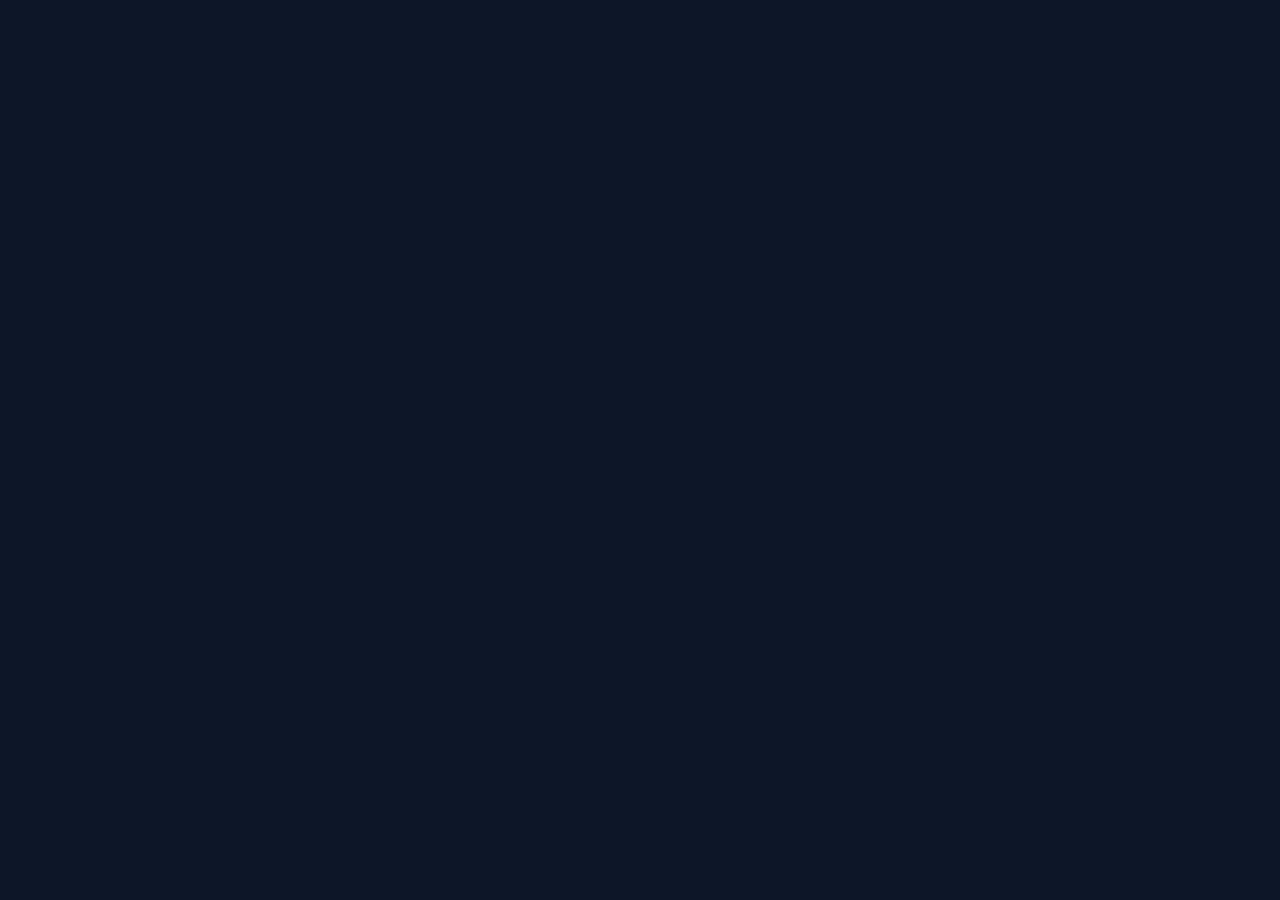
==== leadership-os/login-vr.html @ ccb2bbd6 "Update login-vr.html" ====
<!DOCTYPE html>
<html lang="es">
<head>
  <meta charset="UTF-8">
  <title>Centris Leadership OS — VR Login</title>
  <script src="https://aframe.io/releases/1.5.0/aframe.min.js"></script>
  <style>
    html,body{margin:0;padding:0;background:#0d1628;overflow:hidden;}
    #loading{position:fixed;inset:0;background:#0d1628;display:flex;flex-direction:column;
      align-items:center;justify-content:center;color:#e8eeff;font-family:monospace;
      font-size:1.2rem;z-index:999;transition:opacity 0.8s;}
    .logo{font-size:2.2rem;color:#00e5a0;letter-spacing:0.3em;margin-bottom:1rem;}
    .sub{color:#3d6bff;letter-spacing:0.15em;}
  </style>
</head>
<body>

<div id="loading">
  <div class="logo">CENTRIS</div>
  <div class="sub">Leadership OS — Neural Academy</div>
  <div style="margin-top:2rem;color:#9d5cff;font-size:0.85rem;">Iniciando VR…</div>
</div>

<a-scene
  vr-mode-ui="enabled:true"
  background="color:#0d1628"
  renderer="antialias:true;colorManagement:true">

  <!-- ═══════════════════════════════════════
       LAYOUT ESPACIAL (medidas Meta oficiales)
       Cámara: x=0, y=1.6, z=0

       PANEL LOGIN   → arriba-frente  y=2.0  z=-1.0  (línea de ojos)
       CAMPO GAMEID  → frente         y=1.6  z=-1.0  (línea de pecho)
       CAMPO PASS    → frente         y=1.3  z=-1.0  (línea de cintura)
       TECLADO       → abajo-frente   y=1.0  z=-1.0  (radio 1.2m)
       BOTONES       → lado derecho   x=+1.2 y=1.5   z=-0.8
       ═══════════════════════════════════════ -->

  <!-- ── DECORACIÓN FONDO ── -->
  <a-torus position="0 0 -8" radius="5" radius-tubular="0.04"
    color="#2a4080" material="opacity:0.3;transparent:true;shader:flat"
    rotation="90 0 0"
    animation="property:rotation;to:90 360 0;loop:true;dur:30000;easing:linear">
  </a-torus>
  <a-sphere position="-4 3 -6"  radius="0.06" color="#00e5a0" material="shader:flat;opacity:0.7"></a-sphere>
  <a-sphere position="5 4 -8"   radius="0.04" color="#3d6bff" material="shader:flat;opacity:0.6"></a-sphere>
  <a-sphere position="-6 2 -10" radius="0.05" color="#9d5cff" material="shader:flat;opacity:0.5"></a-sphere>
  <a-sphere position="4 5 -7"   radius="0.03" color="#00e5a0" material="shader:flat;opacity:0.4"></a-sphere>

  <!-- ══════════════════════════════════════
       PANEL SUPERIOR — Logo + título
       Posición: ojos, 1m al frente
       ══════════════════════════════════════ -->
  <a-entity position="0 2.15 -1.0"
    animation="property:position;to:0 2.20 -1.0;loop:true;dur:3000;dir:alternate;easing:easeInOutSine">
    <a-plane width="1.4" height="0.35" color="#162040"
      material="opacity:0.97;shader:flat;side:double" position="0 0 -0.005">
    </a-plane>
    <a-plane width="1.44" height="0.39" color="#2a4080"
      material="opacity:0.5;transparent:true;shader:flat;side:double" position="0 0 -0.01">
    </a-plane>
    <a-text value="CENTRIS" color="#00e5a0" align="center" width="5"
      position="0 0.08 0" font="mozillavr">
    </a-text>
    <a-text value="Leadership OS  ·  Neural Academy" color="#3d6bff"
      align="center" width="2.8" position="0 -0.07 0" font="mozillavr">
    </a-text>
  </a-entity>

  <!-- ══════════════════════════════════════
       CAMPO GAME ID — altura de ojos
       z=-1.0m (distancia cómoda Meta)
       ══════════════════════════════════════ -->
  <a-entity position="0 1.75 -1.0">
    <!-- Label -->
    <a-text value="GAME ID" color="#9d5cff" align="left"
      width="2.0" position="-0.62 0.12 0" font="mozillavr">
    </a-text>
    <!-- Borde activo -->
    <a-plane id="border-gameid" width="1.26" height="0.135"
      color="#3d6bff" material="opacity:0.8;transparent:true;shader:flat"
      position="0 0 -0.006">
    </a-plane>
    <!-- Fondo -->
    <a-plane width="1.24" height="0.13" color="#0d1628"
      material="shader:flat" position="0 0 -0.003">
    </a-plane>
    <!-- Texto del campo -->
    <a-text id="input-gameid" value="▌" color="#00e5a0"
      align="left" width="4.2" position="-0.58 0 0.005" font="mozillavr">
    </a-text>
    <!-- Tab selector -->
    <a-plane id="tab-gameid" width="0.30" height="0.09"
      color="#3d6bff" material="opacity:0.9;shader:flat;side:double"
      position="0.55 0.11 0" class="clickable">
      <a-text value="EDITAR" color="#e8eeff" align="center"
        width="1.6" position="0 0 0.01" font="mozillavr">
      </a-text>
    </a-plane>
  </a-entity>

  <!-- ══════════════════════════════════════
       CAMPO CONTRASEÑA — altura de pecho
       ══════════════════════════════════════ -->
  <a-entity position="0 1.55 -1.0">
    <a-text value="CONTRASEÑA" color="#9d5cff" align="left"
      width="2.0" position="-0.62 0.12 0" font="mozillavr">
    </a-text>
    <a-plane id="border-pass" width="1.26" height="0.135"
      color="#162040" material="opacity:0.8;transparent:true;shader:flat"
      position="0 0 -0.006">
    </a-plane>
    <a-plane width="1.24" height="0.13" color="#0d1628"
      material="shader:flat" position="0 0 -0.003">
    </a-plane>
    <a-text id="input-pass" value="▌" color="#9d5cff"
      align="left" width="4.2" position="-0.58 0 0.005" font="mozillavr">
    </a-text>
    <a-plane id="tab-pass" width="0.30" height="0.09"
      color="#162040" material="opacity:0.9;shader:flat;side:double"
      position="0.55 0.11 0" class="clickable">
      <a-text value="EDITAR" color="#e8eeff" align="center"
        width="1.6" position="0 0 0.01" font="mozillavr">
      </a-text>
    </a-plane>
  </a-entity>

  <!-- ══════════════════════════════════════
       MENSAJE DE ESTADO — debajo de campos
       ══════════════════════════════════════ -->
  <a-text id="status-msg" value="" color="#ff5c5c"
    align="center" width="3.5"
    position="0 1.38 -1.0" font="mozillavr">
  </a-text>

  <!-- ══════════════════════════════════════
       BOTONES DE ACCIÓN — LADO DERECHO
       x=+1.1, y entre 1.4-1.7, z=-0.8
       El usuario los ve girando la cabeza 30° derecha
       ══════════════════════════════════════ -->
  <a-entity position="1.1 1.6 -0.8" rotation="0 -35 0">

    <!-- INGRESAR -->
    <a-plane id="btn-login" width="0.55" height="0.16"
      color="#3d6bff" material="opacity:0.95;shader:flat;side:double"
      position="0 0.14 0" class="clickable">
      <a-text value="✓ INGRESAR" color="#e8eeff" align="center"
        width="2.5" position="0 0 0.01" font="mozillavr">
      </a-text>
    </a-plane>

    <!-- BORRAR (backspace) -->
    <a-plane id="btn-backspace" width="0.55" height="0.16"
      color="#ff5c5c" material="opacity:0.85;shader:flat;side:double"
      position="0 -0.08 0" class="clickable">
      <a-text value="⌫ BORRAR" color="#e8eeff" align="center"
        width="2.5" position="0 0 0.01" font="mozillavr">
      </a-text>
    </a-plane>

    <!-- Label lateral -->
    <a-text value="▶ ACCIONES" color="#9d5cff" align="center"
      width="1.8" position="0 0.36 0" font="mozillavr" opacity="0.7">
    </a-text>

  </a-entity>

  <!-- ══════════════════════════════════════
       TECLADO SEMICIRCULAR
       Centro: x=0, y=1.0, z=0  (altura cintura)
       Radio: 1.2m  Arco: -60° a +60° (120° total)
       Distancia frontal z=-1.2m
       5 filas con separación vertical de 0.22m
       ══════════════════════════════════════ -->
  <a-entity id="keyboard" position="0 1.0 0">

    <!-- Indicador de campo activo flotando sobre el teclado -->
    <a-text id="kb-label" value="Escribiendo: GAME ID"
      color="#00e5a0" align="center" width="3.5"
      position="0 0.72 -1.2" font="mozillavr">
    </a-text>

    <!-- ── FILA 0: 1 2 3 4 5 6 7 8 9 0   y=+0.44 r=1.20 ── -->
    <a-plane class="clickable key" data-char="1" width="0.19" height="0.19" color="#162040" material="opacity:0.92;shader:flat;side:double" position="-1.039 0.44 -0.621" rotation="0 59 0"><a-text value="1" color="#e8eeff" align="center" width="1.2" position="0 0 0.01" font="mozillavr"></a-text></a-plane>
    <a-plane class="clickable key" data-char="2" width="0.19" height="0.19" color="#162040" material="opacity:0.92;shader:flat;side:double" position="-0.780 0.44 -0.900" rotation="0 41 0"><a-text value="2" color="#e8eeff" align="center" width="1.2" position="0 0 0.01" font="mozillavr"></a-text></a-plane>
    <a-plane class="clickable key" data-char="3" width="0.19" height="0.19" color="#162040" material="opacity:0.92;shader:flat;side:double" position="-0.468 0.44 -1.087" rotation="0 23 0"><a-text value="3" color="#e8eeff" align="center" width="1.2" position="0 0 0.01" font="mozillavr"></a-text></a-plane>
    <a-plane class="clickable key" data-char="4" width="0.19" height="0.19" color="#162040" material="opacity:0.92;shader:flat;side:double" position="-0.156 0.44 -1.190" rotation="0 7 0"><a-text value="4" color="#e8eeff" align="center" width="1.2" position="0 0 0.01" font="mozillavr"></a-text></a-plane>
    <a-plane class="clickable key" data-char="5" width="0.19" height="0.19" color="#162040" material="opacity:0.92;shader:flat;side:double" position="0 0.44 -1.20" rotation="0 0 0"><a-text value="5" color="#e8eeff" align="center" width="1.2" position="0 0 0.01" font="mozillavr"></a-text></a-plane>
    <a-plane class="clickable key" data-char="6" width="0.19" height="0.19" color="#162040" material="opacity:0.92;shader:flat;side:double" position="0.156 0.44 -1.190" rotation="0 -7 0"><a-text value="6" color="#e8eeff" align="center" width="1.2" position="0 0 0.01" font="mozillavr"></a-text></a-plane>
    <a-plane class="clickable key" data-char="7" width="0.19" height="0.19" color="#162040" material="opacity:0.92;shader:flat;side:double" position="0.468 0.44 -1.087" rotation="0 -23 0"><a-text value="7" color="#e8eeff" align="center" width="1.2" position="0 0 0.01" font="mozillavr"></a-text></a-plane>
    <a-plane class="clickable key" data-char="8" width="0.19" height="0.19" color="#162040" material="opacity:0.92;shader:flat;side:double" position="0.780 0.44 -0.900" rotation="0 -41 0"><a-text value="8" color="#e8eeff" align="center" width="1.2" position="0 0 0.01" font="mozillavr"></a-text></a-plane>
    <a-plane class="clickable key" data-char="9" width="0.19" height="0.19" color="#162040" material="opacity:0.92;shader:flat;side:double" position="1.039 0.44 -0.621" rotation="0 -59 0"><a-text value="9" color="#e8eeff" align="center" width="1.2" position="0 0 0.01" font="mozillavr"></a-text></a-plane>
    <a-plane class="clickable key" data-char="0" width="0.19" height="0.19" color="#162040" material="opacity:0.92;shader:flat;side:double" position="1.039 0.44 -0.621" rotation="0 -59 0"><a-text value="0" color="#e8eeff" align="center" width="1.2" position="0 0 0.01" font="mozillavr"></a-text></a-plane>

    <!-- ── FILA 1: Q W E R T Y U I O P   y=+0.22 r=1.20 ── -->
    <a-plane class="clickable key" data-char="Q" width="0.19" height="0.19" color="#1a2850" material="opacity:0.92;shader:flat;side:double" position="-1.039 0.22 -0.621" rotation="0 59 0"><a-text value="Q" color="#e8eeff" align="center" width="1.2" position="0 0 0.01" font="mozillavr"></a-text></a-plane>
    <a-plane class="clickable key" data-char="W" width="0.19" height="0.19" color="#1a2850" material="opacity:0.92;shader:flat;side:double" position="-0.780 0.22 -0.900" rotation="0 41 0"><a-text value="W" color="#e8eeff" align="center" width="1.2" position="0 0 0.01" font="mozillavr"></a-text></a-plane>
    <a-plane class="clickable key" data-char="E" width="0.19" height="0.19" color="#1a2850" material="opacity:0.92;shader:flat;side:double" position="-0.468 0.22 -1.087" rotation="0 23 0"><a-text value="E" color="#00e5a0" align="center" width="1.2" position="0 0 0.01" font="mozillavr"></a-text></a-plane>
    <a-plane class="clickable key" data-char="R" width="0.19" height="0.19" color="#1a2850" material="opacity:0.92;shader:flat;side:double" position="-0.156 0.22 -1.190" rotation="0 7 0"><a-text value="R" color="#e8eeff" align="center" width="1.2" position="0 0 0.01" font="mozillavr"></a-text></a-plane>
    <a-plane class="clickable key" data-char="T" width="0.19" height="0.19" color="#1a2850" material="opacity:0.92;shader:flat;side:double" position="0 0.22 -1.20" rotation="0 0 0"><a-text value="T" color="#e8eeff" align="center" width="1.2" position="0 0 0.01" font="mozillavr"></a-text></a-plane>
    <a-plane class="clickable key" data-char="Y" width="0.19" height="0.19" color="#1a2850" material="opacity:0.92;shader:flat;side:double" position="0.156 0.22 -1.190" rotation="0 -7 0"><a-text value="Y" color="#e8eeff" align="center" width="1.2" position="0 0 0.01" font="mozillavr"></a-text></a-plane>
    <a-plane class="clickable key" data-char="U" width="0.19" height="0.19" color="#1a2850" material="opacity:0.92;shader:flat;side:double" position="0.468 0.22 -1.087" rotation="0 -23 0"><a-text value="U" color="#e8eeff" align="center" width="1.2" position="0 0 0.01" font="mozillavr"></a-text></a-plane>
    <a-plane class="clickable key" data-char="I" width="0.19" height="0.19" color="#1a2850" material="opacity:0.92;shader:flat;side:double" position="0.780 0.22 -0.900" rotation="0 -41 0"><a-text value="I" color="#e8eeff" align="center" width="1.2" position="0 0 0.01" font="mozillavr"></a-text></a-plane>
    <a-plane class="clickable key" data-char="O" width="0.19" height="0.19" color="#1a2850" material="opacity:0.92;shader:flat;side:double" position="1.039 0.22 -0.621" rotation="0 -59 0"><a-text value="O" color="#e8eeff" align="center" width="1.2" position="0 0 0.01" font="mozillavr"></a-text></a-plane>
    <a-plane class="clickable key" data-char="P" width="0.19" height="0.19" color="#1a2850" material="opacity:0.92;shader:flat;side:double" position="1.039 0.22 -0.621" rotation="0 -59 0"><a-text value="P" color="#e8eeff" align="center" width="1.2" position="0 0 0.01" font="mozillavr"></a-text></a-plane>

    <!-- ── FILA 2: A S D F G H J K L   y=0.00 r=1.20 ── -->
    <a-plane class="clickable key" data-char="A" width="0.19" height="0.19" color="#162040" material="opacity:0.92;shader:flat;side:double" position="-0.900 0.00 -0.779" rotation="0 53 0"><a-text value="A" color="#e8eeff" align="center" width="1.2" position="0 0 0.01" font="mozillavr"></a-text></a-plane>
    <a-plane class="clickable key" data-char="S" width="0.19" height="0.19" color="#162040" material="opacity:0.92;shader:flat;side:double" position="-0.624 0.00 -0.990" rotation="0 35 0"><a-text value="S" color="#e8eeff" align="center" width="1.2" position="0 0 0.01" font="mozillavr"></a-text></a-plane>
    <a-plane class="clickable key" data-char="D" width="0.19" height="0.19" color="#162040" material="opacity:0.92;shader:flat;side:double" position="-0.312 0.00 -1.149" rotation="0 18 0"><a-text value="D" color="#e8eeff" align="center" width="1.2" position="0 0 0.01" font="mozillavr"></a-text></a-plane>
    <a-plane class="clickable key" data-char="F" width="0.19" height="0.19" color="#162040" material="opacity:0.92;shader:flat;side:double" position="-0.104 0.00 -1.195" rotation="0 5 0"><a-text value="F" color="#e8eeff" align="center" width="1.2" position="0 0 0.01" font="mozillavr"></a-text></a-plane>
    <a-plane class="clickable key" data-char="G" width="0.19" height="0.19" color="#162040" material="opacity:0.92;shader:flat;side:double" position="0.104 0.00 -1.195" rotation="0 -5 0"><a-text value="G" color="#e8eeff" align="center" width="1.2" position="0 0 0.01" font="mozillavr"></a-text></a-plane>
    <a-plane class="clickable key" data-char="H" width="0.19" height="0.19" color="#162040" material="opacity:0.92;shader:flat;side:double" position="0.312 0.00 -1.149" rotation="0 -18 0"><a-text value="H" color="#e8eeff" align="center" width="1.2" position="0 0 0.01" font="mozillavr"></a-text></a-plane>
    <a-plane class="clickable key" data-char="J" width="0.19" height="0.19" color="#162040" material="opacity:0.92;shader:flat;side:double" position="0.624 0.00 -0.990" rotation="0 -35 0"><a-text value="J" color="#e8eeff" align="center" width="1.2" position="0 0 0.01" font="mozillavr"></a-text></a-plane>
    <a-plane class="clickable key" data-char="K" width="0.19" height="0.19" color="#162040" material="opacity:0.92;shader:flat;side:double" position="0.900 0.00 -0.779" rotation="0 -53 0"><a-text value="K" color="#e8eeff" align="center" width="1.2" position="0 0 0.01" font="mozillavr"></a-text></a-plane>
    <a-plane class="clickable key" data-char="L" width="0.19" height="0.19" color="#162040" material="opacity:0.92;shader:flat;side:double" position="1.039 0.00 -0.520" rotation="0 -65 0"><a-text value="L" color="#e8eeff" align="center" width="1.2" position="0 0 0.01" font="mozillavr"></a-text></a-plane>

    <!-- ── FILA 3: Z X C V B N M   y=-0.22 r=1.20 ── -->
    <a-plane class="clickable key" data-char="Z" width="0.19" height="0.19" color="#1a2850" material="opacity:0.92;shader:flat;side:double" position="-0.780 -0.22 -0.900" rotation="0 41 0"><a-text value="Z" color="#e8eeff" align="center" width="1.2" position="0 0 0.01" font="mozillavr"></a-text></a-plane>
    <a-plane class="clickable key" data-char="X" width="0.19" height="0.19" color="#1a2850" material="opacity:0.92;shader:flat;side:double" position="-0.520 -0.22 -1.083" rotation="0 26 0"><a-text value="X" color="#e8eeff" align="center" width="1.2" position="0 0 0.01" font="mozillavr"></a-text></a-plane>
    <a-plane class="clickable key" data-char="C" width="0.19" height="0.19" color="#1a2850" material="opacity:0.92;shader:flat;side:double" position="-0.260 -0.22 -1.172" rotation="0 13 0"><a-text value="C" color="#e8eeff" align="center" width="1.2" position="0 0 0.01" font="mozillavr"></a-text></a-plane>
    <a-plane class="clickable key" data-char="V" width="0.19" height="0.19" color="#1a2850" material="opacity:0.92;shader:flat;side:double" position="0 -0.22 -1.20" rotation="0 0 0"><a-text value="V" color="#e8eeff" align="center" width="1.2" position="0 0 0.01" font="mozillavr"></a-text></a-plane>
    <a-plane class="clickable key" data-char="B" width="0.19" height="0.19" color="#1a2850" material="opacity:0.92;shader:flat;side:double" position="0.260 -0.22 -1.172" rotation="0 -13 0"><a-text value="B" color="#e8eeff" align="center" width="1.2" position="0 0 0.01" font="mozillavr"></a-text></a-plane>
    <a-plane class="clickable key" data-char="N" width="0.19" height="0.19" color="#1a2850" material="opacity:0.92;shader:flat;side:double" position="0.520 -0.22 -1.083" rotation="0 -26 0"><a-text value="N" color="#e8eeff" align="center" width="1.2" position="0 0 0.01" font="mozillavr"></a-text></a-plane>
    <a-plane class="clickable key" data-char="M" width="0.19" height="0.19" color="#1a2850" material="opacity:0.92;shader:flat;side:double" position="0.780 -0.22 -0.900" rotation="0 -41 0"><a-text value="M" color="#e8eeff" align="center" width="1.2" position="0 0 0.01" font="mozillavr"></a-text></a-plane>

    <!-- ── FILA 4: . - ESPACIO _   y=-0.44 r=1.20 ── -->
    <a-plane class="clickable key" data-char="." width="0.19" height="0.19" color="#162040" material="opacity:0.92;shader:flat;side:double" position="-0.520 -0.44 -1.083" rotation="0 26 0"><a-text value="." color="#9d5cff" align="center" width="1.2" position="0 0 0.01" font="mozillavr"></a-text></a-plane>
    <a-plane class="clickable key" data-char="-" width="0.19" height="0.19" color="#162040" material="opacity:0.92;shader:flat;side:double" position="-0.260 -0.44 -1.172" rotation="0 13 0"><a-text value="-" color="#9d5cff" align="center" width="1.2" position="0 0 0.01" font="mozillavr"></a-text></a-plane>
    <a-plane class="clickable key" data-char=" " width="0.78" height="0.19" color="#3d6bff" material="opacity:0.85;shader:flat;side:double" position="0 -0.44 -1.20" rotation="0 0 0"><a-text value="ESPACIO" color="#e8eeff" align="center" width="2.4" position="0 0 0.01" font="mozillavr"></a-text></a-plane>
    <a-plane class="clickable key" data-char="_" width="0.19" height="0.19" color="#162040" material="opacity:0.92;shader:flat;side:double" position="0.520 -0.44 -1.083" rotation="0 -26 0"><a-text value="_" color="#9d5cff" align="center" width="1.2" position="0 0 0.01" font="mozillavr"></a-text></a-plane>

  </a-entity>
  <!-- /keyboard -->

  <!-- ── LUCES ── -->
  <a-light type="ambient"  color="#162040" intensity="2.5"></a-light>
  <a-light type="point" color="#00e5a0" intensity="0.5" position="0 3 -1" distance="6"></a-light>
  <a-light type="point" color="#3d6bff" intensity="0.3" position="1 2 0"  distance="4"></a-light>

  <!-- ══════════════════════════════════════
       CÁMARA + CURSOR HEAD-GAZE
       Cursor: anillo verde, apuntas con cabeza
       Trigger del control → dispara click
       ══════════════════════════════════════ -->
  <a-camera id="cam" position="0 1.6 0"
    look-controls="pointerLockEnabled:false"
    wasd-controls="enabled:false">

    <!-- Punto de mira (siempre visible) -->
    <a-entity
      geometry="primitive:ring;radiusInner:0.008;radiusOuter:0.013"
      material="color:#00e5a0;shader:flat;opacity:0.9"
      position="0 0 -1.0">
    </a-entity>

    <!-- Cursor raycaster — sin fuse, trigger dispara -->
    <a-cursor
      id="vr-cursor"
      raycaster="objects:.clickable;far:5"
      fuse="false"
      color="#00e5a0"
      opacity="0"
      position="0 0 -1.0"
      geometry="primitive:ring;radiusInner:0.010;radiusOuter:0.016"
      material="color:#00e5a0;shader:flat;opacity:0.0">
    </a-cursor>

  </a-camera>

</a-scene>

<script>
// ══════════════════════════════════════════
//  CENTRIS VR LOGIN
// ══════════════════════════════════════════

const SUPA_URL = 'https://biebfwwkukmxulzwpjya.supabase.co';
const SUPA_KEY = 'sb_publishable_X13ybEk5Wl0a3e-XHhM5ew_IQcDk3wu';

let activeField = 'gameid';
let fields      = { gameid: '', pass: '' };
let cooldown    = false;

// ── DISPLAY ───────────────────────────────
function updateDisplay() {
  const gEl = document.getElementById('input-gameid');
  const pEl = document.getElementById('input-pass');
  const lb  = document.getElementById('kb-label');
  if (!gEl || !pEl) return;

  const gTxt = fields.gameid || '';
  const pTxt = '*'.repeat(fields.pass.length);

  gEl.setAttribute('text', 'value', (gTxt.length > 14 ? '…'+gTxt.slice(-13) : gTxt) + (activeField==='gameid'?'▌':''));
  pEl.setAttribute('text', 'value', pTxt + (activeField==='pass'?'▌':''));
  if (lb) lb.setAttribute('text', 'value', 'Escribiendo: ' + (activeField==='gameid'?'GAME ID':'CONTRASEÑA'));
}

function showStatus(msg, color) {
  const el = document.getElementById('status-msg');
  if (!el) return;
  el.setAttribute('text', 'value', msg);
  el.setAttribute('text', 'color', color || '#ff5c5c');
}

function setField(field) {
  activeField = field;
  const bg  = document.getElementById('border-gameid');
  const bp  = document.getElementById('border-pass');
  const tg  = document.getElementById('tab-gameid');
  const tp  = document.getElementById('tab-pass');
  if (bg) bg.setAttribute('material','color:'+(field==='gameid'?'#3d6bff':'#162040')+';opacity:0.8;transparent:true;shader:flat');
  if (bp) bp.setAttribute('material','color:'+(field==='pass'?'#9d5cff':'#162040')+';opacity:0.8;transparent:true;shader:flat');
  if (tg) tg.setAttribute('material','color:'+(field==='gameid'?'#3d6bff':'#162040')+';opacity:0.9;shader:flat;side:double');
  if (tp) tp.setAttribute('material','color:'+(field==='pass'?'#9d5cff':'#162040')+';opacity:0.9;shader:flat;side:double');
  updateDisplay();
}

// ── TECLA ─────────────────────────────────
function handleKey(char) {
  if (cooldown) return;
  cooldown = true;
  setTimeout(()=>{ cooldown=false; }, 220);

  if (char === 'BACKSPACE') {
    fields[activeField] = fields[activeField].slice(0,-1);
  } else {
    if (fields[activeField].length < 24) fields[activeField] += char;
  }
  updateDisplay();
  showStatus('');
}

// ── LOGIN ─────────────────────────────────
async function doLogin() {
  const gameId = fields.gameid.trim().toUpperCase();
  const pass   = fields.pass.trim();
  if (!gameId) { showStatus('Ingresa tu Game ID'); return; }
  if (!pass)   { showStatus('Ingresa tu contraseña'); return; }

  showStatus('Verificando…', '#00e5a0');
  try {
    const email = gameId + '@leadershipos.app';
    const res   = await fetch(`${SUPA_URL}/auth/v1/token?grant_type=password`, {
      method: 'POST',
      headers: { 'Content-Type':'application/json', 'apikey': SUPA_KEY },
      body: JSON.stringify({ email, password: pass })
    });
    const data = await res.json();
    if (!res.ok || data.error) {
      showStatus(data.error_description || 'Game ID o contraseña incorrectos');
      return;
    }
    // Guardar igual que auth.js
    localStorage.setItem('ldr_session_token',  data.access_token);
    if (data.refresh_token)
      localStorage.setItem('ldr_refresh_token', data.refresh_token);

    showStatus('¡Bienvenido ' + gameId + '!', '#00e5a0');
    setTimeout(()=>{ window.location.href='world.html'; }, 1000);
  } catch(e) {
    showStatus('Error de conexión');
  }
}

// ── SETUP ─────────────────────────────────
document.addEventListener('DOMContentLoaded', () => {
  setTimeout(()=>{
    const l = document.getElementById('loading');
    if(l){ l.style.opacity='0'; setTimeout(()=>l.style.display='none',700); }
  }, 800);

  // Teclas — solo en el <a-plane.key>, stopPropagation para no subir
  document.querySelectorAll('a-plane.key').forEach(el => {
    const char = el.getAttribute('data-char');
    if (!char) return;
    el.addEventListener('click', e => {
      e.stopPropagation();
      handleKey(char);
      flash(el, char);
    });
    el.addEventListener('mouseenter', () => highlight(el, char, true));
    el.addEventListener('mouseleave', () => highlight(el, char, false));
  });

  document.getElementById('tab-gameid')?.addEventListener('click', e=>{ e.stopPropagation(); setField('gameid'); });
  document.getElementById('tab-pass')?.addEventListener('click',   e=>{ e.stopPropagation(); setField('pass'); });
  document.getElementById('btn-login')?.addEventListener('click',  e=>{ e.stopPropagation(); doLogin(); });
  document.getElementById('btn-backspace')?.addEventListener('click', e=>{ e.stopPropagation(); handleKey('BACKSPACE'); });

  // Controladores Quest 3
  const scene = document.querySelector('a-scene');
  scene.addEventListener('loaded', ()=>{
    // Derecho
    const rc = document.createElement('a-entity');
    rc.setAttribute('oculus-touch-controls','hand:right');
    rc.setAttribute('raycaster','objects:.clickable;far:5;showLine:true;lineColor:#00e5a0;lineOpacity:0.8');
    scene.appendChild(rc);
    // Izquierdo
    const lc = document.createElement('a-entity');
    lc.setAttribute('oculus-touch-controls','hand:left');
    lc.setAttribute('raycaster','objects:.clickable;far:5;showLine:true;lineColor:#9d5cff;lineOpacity:0.5');
    scene.appendChild(lc);
    // Trigger → click
    [rc, lc].forEach(ctrl=>{
      ctrl.addEventListener('triggerdown',()=>{
        const hit = ctrl.components?.raycaster?.intersectedEls?.[0];
        if(hit) hit.click();
      });
    });
  });

  updateDisplay();
  setField('gameid');
});

// ── VISUAL FEEDBACK ───────────────────────
function baseColor(char) {
  if(char===' ') return '#3d6bff';
  if('QWERTYUIOPZXCVBNM'.includes(char)) return '#1a2850';
  return '#162040';
}
function highlight(el, char, on) {
  el.setAttribute('material',`color:${on?'#3d6bff':baseColor(char)};opacity:0.92;shader:flat;side:double`);
}
function flash(el, char) {
  el.setAttribute('material','color:#00e5a0;opacity:1;shader:flat;side:double');
  setTimeout(()=>highlight(el,char,false), 140);
}
</script>
</body>
</html>
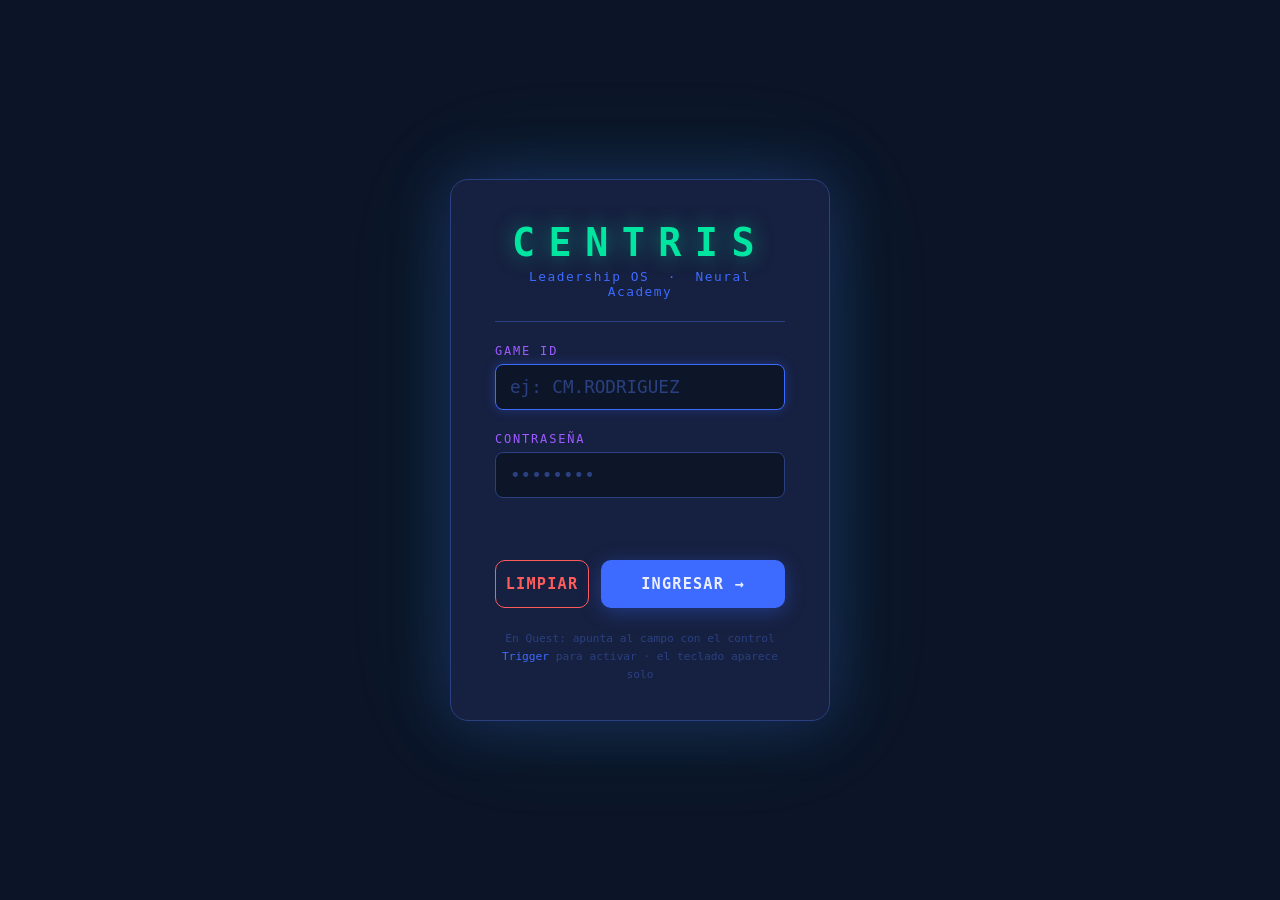
==== commit 954b068d: "Update login-vr.html" ====
--- a/leadership-os/login-vr.html
+++ b/leadership-os/login-vr.html
@@ -2,274 +2,231 @@
 <html lang="es">
 <head>
   <meta charset="UTF-8">
-  <title>Centris Leadership OS — VR Login</title>
+  <title>Centris Leadership OS — Login</title>
+  <meta name="viewport" content="width=device-width, initial-scale=1">
   <script src="https://aframe.io/releases/1.5.0/aframe.min.js"></script>
   <style>
-    html,body{margin:0;padding:0;background:#0d1628;overflow:hidden;}
-    #loading{position:fixed;inset:0;background:#0d1628;display:flex;flex-direction:column;
-      align-items:center;justify-content:center;color:#e8eeff;font-family:monospace;
-      font-size:1.2rem;z-index:999;transition:opacity 0.8s;}
-    .logo{font-size:2.2rem;color:#00e5a0;letter-spacing:0.3em;margin-bottom:1rem;}
-    .sub{color:#3d6bff;letter-spacing:0.15em;}
+    * { box-sizing: border-box; margin: 0; padding: 0; }
+    html, body { width: 100%; height: 100%; background: #0d1628; overflow: hidden; }
+
+    /* ── FONDO VR DECORATIVO ── */
+    #vr-bg { position: fixed; inset: 0; z-index: 0; }
+
+    /* ── OVERLAY LOGIN ── */
+    #login-overlay {
+      position: fixed; inset: 0; z-index: 10;
+      display: flex; align-items: center; justify-content: center;
+      background: rgba(13, 22, 40, 0.55);
+      backdrop-filter: blur(2px);
+    }
+
+    #login-card {
+      background: #162040;
+      border: 1.5px solid #2a4080;
+      border-radius: 18px;
+      padding: 40px 44px 36px;
+      width: 380px;
+      max-width: 92vw;
+      box-shadow: 0 0 60px rgba(61,107,255,0.25), 0 0 120px rgba(0,229,160,0.08);
+      display: flex; flex-direction: column; gap: 22px;
+    }
+
+    /* Logo */
+    .logo-row { text-align: center; }
+    .logo-row h1 {
+      font-family: monospace; font-size: 2.4rem;
+      letter-spacing: 0.35em; color: #00e5a0;
+      text-shadow: 0 0 20px rgba(0,229,160,0.5);
+    }
+    .logo-row p {
+      font-family: monospace; font-size: 0.8rem;
+      color: #3d6bff; letter-spacing: 0.12em; margin-top: 4px;
+    }
+
+    /* Separador */
+    .sep { height: 1px; background: #2a4080; }
+
+    /* Campos */
+    .field { display: flex; flex-direction: column; gap: 6px; }
+    .field label {
+      font-family: monospace; font-size: 0.75rem;
+      color: #9d5cff; letter-spacing: 0.15em;
+    }
+    .field input {
+      background: #0d1628;
+      border: 1.5px solid #2a4080;
+      border-radius: 8px;
+      color: #00e5a0;
+      font-family: monospace; font-size: 1.1rem;
+      padding: 12px 14px;
+      outline: none;
+      transition: border-color 0.2s, box-shadow 0.2s;
+      -webkit-appearance: none;
+      width: 100%;
+    }
+    .field input::placeholder { color: #2a4080; }
+    .field input:focus {
+      border-color: #3d6bff;
+      box-shadow: 0 0 12px rgba(61,107,255,0.3);
+      color: #e8eeff;
+    }
+    #input-pass { color: #9d5cff; }
+    #input-pass:focus { color: #e8eeff; }
+
+    /* Status */
+    #status {
+      font-family: monospace; font-size: 0.82rem;
+      text-align: center; min-height: 18px;
+      color: #ff5c5c;
+      transition: color 0.2s;
+    }
+
+    /* Botones */
+    .btn-row { display: flex; gap: 12px; }
+
+    button {
+      font-family: monospace; font-size: 0.95rem;
+      letter-spacing: 0.08em; border: none;
+      border-radius: 10px; padding: 14px 0;
+      cursor: pointer; transition: all 0.15s;
+      font-weight: bold;
+    }
+    #btn-login {
+      background: #3d6bff; color: #e8eeff;
+      flex: 2;
+      box-shadow: 0 4px 20px rgba(61,107,255,0.35);
+    }
+    #btn-login:hover  { background: #5580ff; transform: translateY(-1px); }
+    #btn-login:active { background: #2a4fcc; transform: translateY(0); }
+
+    #btn-clear {
+      background: #162040; color: #ff5c5c;
+      border: 1.5px solid #ff5c5c;
+      flex: 1;
+    }
+    #btn-clear:hover  { background: #ff5c5c; color: #e8eeff; }
+    #btn-clear:active { opacity: 0.8; }
+
+    /* Hint Quest */
+    .hint {
+      font-family: monospace; font-size: 0.7rem;
+      color: #2a4080; text-align: center;
+      line-height: 1.6;
+    }
+    .hint span { color: #3d6bff; }
+
+    /* Loading overlay */
+    #loading {
+      position: fixed; inset: 0; z-index: 99;
+      background: #0d1628;
+      display: flex; flex-direction: column;
+      align-items: center; justify-content: center;
+      transition: opacity 0.6s;
+    }
+    #loading h2 { font-family: monospace; color: #00e5a0; font-size: 2rem; letter-spacing: 0.3em; }
+    #loading p  { font-family: monospace; color: #3d6bff; margin-top: 8px; font-size: 0.85rem; }
   </style>
 </head>
 <body>
 
+<!-- Loading -->
 <div id="loading">
-  <div class="logo">CENTRIS</div>
-  <div class="sub">Leadership OS — Neural Academy</div>
-  <div style="margin-top:2rem;color:#9d5cff;font-size:0.85rem;">Iniciando VR…</div>
+  <h2>CENTRIS</h2>
+  <p>Leadership OS · Neural Academy</p>
+  <p style="color:#9d5cff;margin-top:20px;font-size:0.75rem;">Iniciando…</p>
 </div>
 
-<a-scene
-  vr-mode-ui="enabled:true"
-  background="color:#0d1628"
-  renderer="antialias:true;colorManagement:true">
-
-  <!-- ═══════════════════════════════════════
-       LAYOUT ESPACIAL (medidas Meta oficiales)
-       Cámara: x=0, y=1.6, z=0
-
-       PANEL LOGIN   → arriba-frente  y=2.0  z=-1.0  (línea de ojos)
-       CAMPO GAMEID  → frente         y=1.6  z=-1.0  (línea de pecho)
-       CAMPO PASS    → frente         y=1.3  z=-1.0  (línea de cintura)
-       TECLADO       → abajo-frente   y=1.0  z=-1.0  (radio 1.2m)
-       BOTONES       → lado derecho   x=+1.2 y=1.5   z=-0.8
-       ═══════════════════════════════════════ -->
-
-  <!-- ── DECORACIÓN FONDO ── -->
-  <a-torus position="0 0 -8" radius="5" radius-tubular="0.04"
-    color="#2a4080" material="opacity:0.3;transparent:true;shader:flat"
-    rotation="90 0 0"
-    animation="property:rotation;to:90 360 0;loop:true;dur:30000;easing:linear">
-  </a-torus>
-  <a-sphere position="-4 3 -6"  radius="0.06" color="#00e5a0" material="shader:flat;opacity:0.7"></a-sphere>
-  <a-sphere position="5 4 -8"   radius="0.04" color="#3d6bff" material="shader:flat;opacity:0.6"></a-sphere>
-  <a-sphere position="-6 2 -10" radius="0.05" color="#9d5cff" material="shader:flat;opacity:0.5"></a-sphere>
-  <a-sphere position="4 5 -7"   radius="0.03" color="#00e5a0" material="shader:flat;opacity:0.4"></a-sphere>
-
-  <!-- ══════════════════════════════════════
-       PANEL SUPERIOR — Logo + título
-       Posición: ojos, 1m al frente
-       ══════════════════════════════════════ -->
-  <a-entity position="0 2.15 -1.0"
-    animation="property:position;to:0 2.20 -1.0;loop:true;dur:3000;dir:alternate;easing:easeInOutSine">
-    <a-plane width="1.4" height="0.35" color="#162040"
-      material="opacity:0.97;shader:flat;side:double" position="0 0 -0.005">
-    </a-plane>
-    <a-plane width="1.44" height="0.39" color="#2a4080"
-      material="opacity:0.5;transparent:true;shader:flat;side:double" position="0 0 -0.01">
-    </a-plane>
-    <a-text value="CENTRIS" color="#00e5a0" align="center" width="5"
-      position="0 0.08 0" font="mozillavr">
-    </a-text>
-    <a-text value="Leadership OS  ·  Neural Academy" color="#3d6bff"
-      align="center" width="2.8" position="0 -0.07 0" font="mozillavr">
-    </a-text>
-  </a-entity>
-
-  <!-- ══════════════════════════════════════
-       CAMPO GAME ID — altura de ojos
-       z=-1.0m (distancia cómoda Meta)
-       ══════════════════════════════════════ -->
-  <a-entity position="0 1.75 -1.0">
-    <!-- Label -->
-    <a-text value="GAME ID" color="#9d5cff" align="left"
-      width="2.0" position="-0.62 0.12 0" font="mozillavr">
-    </a-text>
-    <!-- Borde activo -->
-    <a-plane id="border-gameid" width="1.26" height="0.135"
-      color="#3d6bff" material="opacity:0.8;transparent:true;shader:flat"
-      position="0 0 -0.006">
-    </a-plane>
-    <!-- Fondo -->
-    <a-plane width="1.24" height="0.13" color="#0d1628"
-      material="shader:flat" position="0 0 -0.003">
-    </a-plane>
-    <!-- Texto del campo -->
-    <a-text id="input-gameid" value="▌" color="#00e5a0"
-      align="left" width="4.2" position="-0.58 0 0.005" font="mozillavr">
-    </a-text>
-    <!-- Tab selector -->
-    <a-plane id="tab-gameid" width="0.30" height="0.09"
-      color="#3d6bff" material="opacity:0.9;shader:flat;side:double"
-      position="0.55 0.11 0" class="clickable">
-      <a-text value="EDITAR" color="#e8eeff" align="center"
-        width="1.6" position="0 0 0.01" font="mozillavr">
-      </a-text>
-    </a-plane>
-  </a-entity>
-
-  <!-- ══════════════════════════════════════
-       CAMPO CONTRASEÑA — altura de pecho
-       ══════════════════════════════════════ -->
-  <a-entity position="0 1.55 -1.0">
-    <a-text value="CONTRASEÑA" color="#9d5cff" align="left"
-      width="2.0" position="-0.62 0.12 0" font="mozillavr">
-    </a-text>
-    <a-plane id="border-pass" width="1.26" height="0.135"
-      color="#162040" material="opacity:0.8;transparent:true;shader:flat"
-      position="0 0 -0.006">
-    </a-plane>
-    <a-plane width="1.24" height="0.13" color="#0d1628"
-      material="shader:flat" position="0 0 -0.003">
-    </a-plane>
-    <a-text id="input-pass" value="▌" color="#9d5cff"
-      align="left" width="4.2" position="-0.58 0 0.005" font="mozillavr">
-    </a-text>
-    <a-plane id="tab-pass" width="0.30" height="0.09"
-      color="#162040" material="opacity:0.9;shader:flat;side:double"
-      position="0.55 0.11 0" class="clickable">
-      <a-text value="EDITAR" color="#e8eeff" align="center"
-        width="1.6" position="0 0 0.01" font="mozillavr">
-      </a-text>
-    </a-plane>
-  </a-entity>
-
-  <!-- ══════════════════════════════════════
-       MENSAJE DE ESTADO — debajo de campos
-       ══════════════════════════════════════ -->
-  <a-text id="status-msg" value="" color="#ff5c5c"
-    align="center" width="3.5"
-    position="0 1.38 -1.0" font="mozillavr">
-  </a-text>
-
-  <!-- ══════════════════════════════════════
-       BOTONES DE ACCIÓN — LADO DERECHO
-       x=+1.1, y entre 1.4-1.7, z=-0.8
-       El usuario los ve girando la cabeza 30° derecha
-       ══════════════════════════════════════ -->
-  <a-entity position="1.1 1.6 -0.8" rotation="0 -35 0">
-
-    <!-- INGRESAR -->
-    <a-plane id="btn-login" width="0.55" height="0.16"
-      color="#3d6bff" material="opacity:0.95;shader:flat;side:double"
-      position="0 0.14 0" class="clickable">
-      <a-text value="✓ INGRESAR" color="#e8eeff" align="center"
-        width="2.5" position="0 0 0.01" font="mozillavr">
-      </a-text>
-    </a-plane>
-
-    <!-- BORRAR (backspace) -->
-    <a-plane id="btn-backspace" width="0.55" height="0.16"
-      color="#ff5c5c" material="opacity:0.85;shader:flat;side:double"
-      position="0 -0.08 0" class="clickable">
-      <a-text value="⌫ BORRAR" color="#e8eeff" align="center"
-        width="2.5" position="0 0 0.01" font="mozillavr">
-      </a-text>
-    </a-plane>
-
-    <!-- Label lateral -->
-    <a-text value="▶ ACCIONES" color="#9d5cff" align="center"
-      width="1.8" position="0 0.36 0" font="mozillavr" opacity="0.7">
-    </a-text>
-
-  </a-entity>
-
-  <!-- ══════════════════════════════════════
-       TECLADO SEMICIRCULAR
-       Centro: x=0, y=1.0, z=0  (altura cintura)
-       Radio: 1.2m  Arco: -60° a +60° (120° total)
-       Distancia frontal z=-1.2m
-       5 filas con separación vertical de 0.22m
-       ══════════════════════════════════════ -->
-  <a-entity id="keyboard" position="0 1.0 0">
-
-    <!-- Indicador de campo activo flotando sobre el teclado -->
-    <a-text id="kb-label" value="Escribiendo: GAME ID"
-      color="#00e5a0" align="center" width="3.5"
-      position="0 0.72 -1.2" font="mozillavr">
-    </a-text>
-
-    <!-- ── FILA 0: 1 2 3 4 5 6 7 8 9 0   y=+0.44 r=1.20 ── -->
-    <a-plane class="clickable key" data-char="1" width="0.19" height="0.19" color="#162040" material="opacity:0.92;shader:flat;side:double" position="-1.039 0.44 -0.621" rotation="0 59 0"><a-text value="1" color="#e8eeff" align="center" width="1.2" position="0 0 0.01" font="mozillavr"></a-text></a-plane>
-    <a-plane class="clickable key" data-char="2" width="0.19" height="0.19" color="#162040" material="opacity:0.92;shader:flat;side:double" position="-0.780 0.44 -0.900" rotation="0 41 0"><a-text value="2" color="#e8eeff" align="center" width="1.2" position="0 0 0.01" font="mozillavr"></a-text></a-plane>
-    <a-plane class="clickable key" data-char="3" width="0.19" height="0.19" color="#162040" material="opacity:0.92;shader:flat;side:double" position="-0.468 0.44 -1.087" rotation="0 23 0"><a-text value="3" color="#e8eeff" align="center" width="1.2" position="0 0 0.01" font="mozillavr"></a-text></a-plane>
-    <a-plane class="clickable key" data-char="4" width="0.19" height="0.19" color="#162040" material="opacity:0.92;shader:flat;side:double" position="-0.156 0.44 -1.190" rotation="0 7 0"><a-text value="4" color="#e8eeff" align="center" width="1.2" position="0 0 0.01" font="mozillavr"></a-text></a-plane>
-    <a-plane class="clickable key" data-char="5" width="0.19" height="0.19" color="#162040" material="opacity:0.92;shader:flat;side:double" position="0 0.44 -1.20" rotation="0 0 0"><a-text value="5" color="#e8eeff" align="center" width="1.2" position="0 0 0.01" font="mozillavr"></a-text></a-plane>
-    <a-plane class="clickable key" data-char="6" width="0.19" height="0.19" color="#162040" material="opacity:0.92;shader:flat;side:double" position="0.156 0.44 -1.190" rotation="0 -7 0"><a-text value="6" color="#e8eeff" align="center" width="1.2" position="0 0 0.01" font="mozillavr"></a-text></a-plane>
-    <a-plane class="clickable key" data-char="7" width="0.19" height="0.19" color="#162040" material="opacity:0.92;shader:flat;side:double" position="0.468 0.44 -1.087" rotation="0 -23 0"><a-text value="7" color="#e8eeff" align="center" width="1.2" position="0 0 0.01" font="mozillavr"></a-text></a-plane>
-    <a-plane class="clickable key" data-char="8" width="0.19" height="0.19" color="#162040" material="opacity:0.92;shader:flat;side:double" position="0.780 0.44 -0.900" rotation="0 -41 0"><a-text value="8" color="#e8eeff" align="center" width="1.2" position="0 0 0.01" font="mozillavr"></a-text></a-plane>
-    <a-plane class="clickable key" data-char="9" width="0.19" height="0.19" color="#162040" material="opacity:0.92;shader:flat;side:double" position="1.039 0.44 -0.621" rotation="0 -59 0"><a-text value="9" color="#e8eeff" align="center" width="1.2" position="0 0 0.01" font="mozillavr"></a-text></a-plane>
-    <a-plane class="clickable key" data-char="0" width="0.19" height="0.19" color="#162040" material="opacity:0.92;shader:flat;side:double" position="1.039 0.44 -0.621" rotation="0 -59 0"><a-text value="0" color="#e8eeff" align="center" width="1.2" position="0 0 0.01" font="mozillavr"></a-text></a-plane>
-
-    <!-- ── FILA 1: Q W E R T Y U I O P   y=+0.22 r=1.20 ── -->
-    <a-plane class="clickable key" data-char="Q" width="0.19" height="0.19" color="#1a2850" material="opacity:0.92;shader:flat;side:double" position="-1.039 0.22 -0.621" rotation="0 59 0"><a-text value="Q" color="#e8eeff" align="center" width="1.2" position="0 0 0.01" font="mozillavr"></a-text></a-plane>
-    <a-plane class="clickable key" data-char="W" width="0.19" height="0.19" color="#1a2850" material="opacity:0.92;shader:flat;side:double" position="-0.780 0.22 -0.900" rotation="0 41 0"><a-text value="W" color="#e8eeff" align="center" width="1.2" position="0 0 0.01" font="mozillavr"></a-text></a-plane>
-    <a-plane class="clickable key" data-char="E" width="0.19" height="0.19" color="#1a2850" material="opacity:0.92;shader:flat;side:double" position="-0.468 0.22 -1.087" rotation="0 23 0"><a-text value="E" color="#00e5a0" align="center" width="1.2" position="0 0 0.01" font="mozillavr"></a-text></a-plane>
-    <a-plane class="clickable key" data-char="R" width="0.19" height="0.19" color="#1a2850" material="opacity:0.92;shader:flat;side:double" position="-0.156 0.22 -1.190" rotation="0 7 0"><a-text value="R" color="#e8eeff" align="center" width="1.2" position="0 0 0.01" font="mozillavr"></a-text></a-plane>
-    <a-plane class="clickable key" data-char="T" width="0.19" height="0.19" color="#1a2850" material="opacity:0.92;shader:flat;side:double" position="0 0.22 -1.20" rotation="0 0 0"><a-text value="T" color="#e8eeff" align="center" width="1.2" position="0 0 0.01" font="mozillavr"></a-text></a-plane>
-    <a-plane class="clickable key" data-char="Y" width="0.19" height="0.19" color="#1a2850" material="opacity:0.92;shader:flat;side:double" position="0.156 0.22 -1.190" rotation="0 -7 0"><a-text value="Y" color="#e8eeff" align="center" width="1.2" position="0 0 0.01" font="mozillavr"></a-text></a-plane>
-    <a-plane class="clickable key" data-char="U" width="0.19" height="0.19" color="#1a2850" material="opacity:0.92;shader:flat;side:double" position="0.468 0.22 -1.087" rotation="0 -23 0"><a-text value="U" color="#e8eeff" align="center" width="1.2" position="0 0 0.01" font="mozillavr"></a-text></a-plane>
-    <a-plane class="clickable key" data-char="I" width="0.19" height="0.19" color="#1a2850" material="opacity:0.92;shader:flat;side:double" position="0.780 0.22 -0.900" rotation="0 -41 0"><a-text value="I" color="#e8eeff" align="center" width="1.2" position="0 0 0.01" font="mozillavr"></a-text></a-plane>
-    <a-plane class="clickable key" data-char="O" width="0.19" height="0.19" color="#1a2850" material="opacity:0.92;shader:flat;side:double" position="1.039 0.22 -0.621" rotation="0 -59 0"><a-text value="O" color="#e8eeff" align="center" width="1.2" position="0 0 0.01" font="mozillavr"></a-text></a-plane>
-    <a-plane class="clickable key" data-char="P" width="0.19" height="0.19" color="#1a2850" material="opacity:0.92;shader:flat;side:double" position="1.039 0.22 -0.621" rotation="0 -59 0"><a-text value="P" color="#e8eeff" align="center" width="1.2" position="0 0 0.01" font="mozillavr"></a-text></a-plane>
-
-    <!-- ── FILA 2: A S D F G H J K L   y=0.00 r=1.20 ── -->
-    <a-plane class="clickable key" data-char="A" width="0.19" height="0.19" color="#162040" material="opacity:0.92;shader:flat;side:double" position="-0.900 0.00 -0.779" rotation="0 53 0"><a-text value="A" color="#e8eeff" align="center" width="1.2" position="0 0 0.01" font="mozillavr"></a-text></a-plane>
-    <a-plane class="clickable key" data-char="S" width="0.19" height="0.19" color="#162040" material="opacity:0.92;shader:flat;side:double" position="-0.624 0.00 -0.990" rotation="0 35 0"><a-text value="S" color="#e8eeff" align="center" width="1.2" position="0 0 0.01" font="mozillavr"></a-text></a-plane>
-    <a-plane class="clickable key" data-char="D" width="0.19" height="0.19" color="#162040" material="opacity:0.92;shader:flat;side:double" position="-0.312 0.00 -1.149" rotation="0 18 0"><a-text value="D" color="#e8eeff" align="center" width="1.2" position="0 0 0.01" font="mozillavr"></a-text></a-plane>
-    <a-plane class="clickable key" data-char="F" width="0.19" height="0.19" color="#162040" material="opacity:0.92;shader:flat;side:double" position="-0.104 0.00 -1.195" rotation="0 5 0"><a-text value="F" color="#e8eeff" align="center" width="1.2" position="0 0 0.01" font="mozillavr"></a-text></a-plane>
-    <a-plane class="clickable key" data-char="G" width="0.19" height="0.19" color="#162040" material="opacity:0.92;shader:flat;side:double" position="0.104 0.00 -1.195" rotation="0 -5 0"><a-text value="G" color="#e8eeff" align="center" width="1.2" position="0 0 0.01" font="mozillavr"></a-text></a-plane>
-    <a-plane class="clickable key" data-char="H" width="0.19" height="0.19" color="#162040" material="opacity:0.92;shader:flat;side:double" position="0.312 0.00 -1.149" rotation="0 -18 0"><a-text value="H" color="#e8eeff" align="center" width="1.2" position="0 0 0.01" font="mozillavr"></a-text></a-plane>
-    <a-plane class="clickable key" data-char="J" width="0.19" height="0.19" color="#162040" material="opacity:0.92;shader:flat;side:double" position="0.624 0.00 -0.990" rotation="0 -35 0"><a-text value="J" color="#e8eeff" align="center" width="1.2" position="0 0 0.01" font="mozillavr"></a-text></a-plane>
-    <a-plane class="clickable key" data-char="K" width="0.19" height="0.19" color="#162040" material="opacity:0.92;shader:flat;side:double" position="0.900 0.00 -0.779" rotation="0 -53 0"><a-text value="K" color="#e8eeff" align="center" width="1.2" position="0 0 0.01" font="mozillavr"></a-text></a-plane>
-    <a-plane class="clickable key" data-char="L" width="0.19" height="0.19" color="#162040" material="opacity:0.92;shader:flat;side:double" position="1.039 0.00 -0.520" rotation="0 -65 0"><a-text value="L" color="#e8eeff" align="center" width="1.2" position="0 0 0.01" font="mozillavr"></a-text></a-plane>
-
-    <!-- ── FILA 3: Z X C V B N M   y=-0.22 r=1.20 ── -->
-    <a-plane class="clickable key" data-char="Z" width="0.19" height="0.19" color="#1a2850" material="opacity:0.92;shader:flat;side:double" position="-0.780 -0.22 -0.900" rotation="0 41 0"><a-text value="Z" color="#e8eeff" align="center" width="1.2" position="0 0 0.01" font="mozillavr"></a-text></a-plane>
-    <a-plane class="clickable key" data-char="X" width="0.19" height="0.19" color="#1a2850" material="opacity:0.92;shader:flat;side:double" position="-0.520 -0.22 -1.083" rotation="0 26 0"><a-text value="X" color="#e8eeff" align="center" width="1.2" position="0 0 0.01" font="mozillavr"></a-text></a-plane>
-    <a-plane class="clickable key" data-char="C" width="0.19" height="0.19" color="#1a2850" material="opacity:0.92;shader:flat;side:double" position="-0.260 -0.22 -1.172" rotation="0 13 0"><a-text value="C" color="#e8eeff" align="center" width="1.2" position="0 0 0.01" font="mozillavr"></a-text></a-plane>
-    <a-plane class="clickable key" data-char="V" width="0.19" height="0.19" color="#1a2850" material="opacity:0.92;shader:flat;side:double" position="0 -0.22 -1.20" rotation="0 0 0"><a-text value="V" color="#e8eeff" align="center" width="1.2" position="0 0 0.01" font="mozillavr"></a-text></a-plane>
-    <a-plane class="clickable key" data-char="B" width="0.19" height="0.19" color="#1a2850" material="opacity:0.92;shader:flat;side:double" position="0.260 -0.22 -1.172" rotation="0 -13 0"><a-text value="B" color="#e8eeff" align="center" width="1.2" position="0 0 0.01" font="mozillavr"></a-text></a-plane>
-    <a-plane class="clickable key" data-char="N" width="0.19" height="0.19" color="#1a2850" material="opacity:0.92;shader:flat;side:double" position="0.520 -0.22 -1.083" rotation="0 -26 0"><a-text value="N" color="#e8eeff" align="center" width="1.2" position="0 0 0.01" font="mozillavr"></a-text></a-plane>
-    <a-plane class="clickable key" data-char="M" width="0.19" height="0.19" color="#1a2850" material="opacity:0.92;shader:flat;side:double" position="0.780 -0.22 -0.900" rotation="0 -41 0"><a-text value="M" color="#e8eeff" align="center" width="1.2" position="0 0 0.01" font="mozillavr"></a-text></a-plane>
-
-    <!-- ── FILA 4: . - ESPACIO _   y=-0.44 r=1.20 ── -->
-    <a-plane class="clickable key" data-char="." width="0.19" height="0.19" color="#162040" material="opacity:0.92;shader:flat;side:double" position="-0.520 -0.44 -1.083" rotation="0 26 0"><a-text value="." color="#9d5cff" align="center" width="1.2" position="0 0 0.01" font="mozillavr"></a-text></a-plane>
-    <a-plane class="clickable key" data-char="-" width="0.19" height="0.19" color="#162040" material="opacity:0.92;shader:flat;side:double" position="-0.260 -0.44 -1.172" rotation="0 13 0"><a-text value="-" color="#9d5cff" align="center" width="1.2" position="0 0 0.01" font="mozillavr"></a-text></a-plane>
-    <a-plane class="clickable key" data-char=" " width="0.78" height="0.19" color="#3d6bff" material="opacity:0.85;shader:flat;side:double" position="0 -0.44 -1.20" rotation="0 0 0"><a-text value="ESPACIO" color="#e8eeff" align="center" width="2.4" position="0 0 0.01" font="mozillavr"></a-text></a-plane>
-    <a-plane class="clickable key" data-char="_" width="0.19" height="0.19" color="#162040" material="opacity:0.92;shader:flat;side:double" position="0.520 -0.44 -1.083" rotation="0 -26 0"><a-text value="_" color="#9d5cff" align="center" width="1.2" position="0 0 0.01" font="mozillavr"></a-text></a-plane>
-
-  </a-entity>
-  <!-- /keyboard -->
-
-  <!-- ── LUCES ── -->
-  <a-light type="ambient"  color="#162040" intensity="2.5"></a-light>
-  <a-light type="point" color="#00e5a0" intensity="0.5" position="0 3 -1" distance="6"></a-light>
-  <a-light type="point" color="#3d6bff" intensity="0.3" position="1 2 0"  distance="4"></a-light>
-
-  <!-- ══════════════════════════════════════
-       CÁMARA + CURSOR HEAD-GAZE
-       Cursor: anillo verde, apuntas con cabeza
-       Trigger del control → dispara click
-       ══════════════════════════════════════ -->
-  <a-camera id="cam" position="0 1.6 0"
-    look-controls="pointerLockEnabled:false"
-    wasd-controls="enabled:false">
-
-    <!-- Punto de mira (siempre visible) -->
-    <a-entity
-      geometry="primitive:ring;radiusInner:0.008;radiusOuter:0.013"
-      material="color:#00e5a0;shader:flat;opacity:0.9"
-      position="0 0 -1.0">
-    </a-entity>
-
-    <!-- Cursor raycaster — sin fuse, trigger dispara -->
-    <a-cursor
-      id="vr-cursor"
-      raycaster="objects:.clickable;far:5"
-      fuse="false"
-      color="#00e5a0"
-      opacity="0"
-      position="0 0 -1.0"
-      geometry="primitive:ring;radiusInner:0.010;radiusOuter:0.016"
-      material="color:#00e5a0;shader:flat;opacity:0.0">
-    </a-cursor>
-
-  </a-camera>
-
-</a-scene>
+<!-- Fondo VR con A-Frame (decorativo) -->
+<div id="vr-bg">
+  <a-scene
+    vr-mode-ui="enabled:false"
+    background="color:#0d1628"
+    renderer="antialias:true"
+    style="width:100%;height:100%;">
+    <!-- Anillos orbitando -->
+    <a-torus position="0 0 -6" radius="4" radius-tubular="0.04"
+      color="#2a4080" material="opacity:0.25;transparent:true;shader:flat"
+      animation="property:rotation;to:0 360 0;loop:true;dur:20000;easing:linear">
+    </a-torus>
+    <a-torus position="0 0 -6" rotation="60 0 0" radius="3" radius-tubular="0.03"
+      color="#3d6bff" material="opacity:0.15;transparent:true;shader:flat"
+      animation="property:rotation;to:60 360 0;loop:true;dur:14000;easing:linear">
+    </a-torus>
+    <!-- Partículas -->
+    <a-sphere position="-3 2 -5"  radius="0.05" color="#00e5a0" material="shader:flat;opacity:0.6"
+      animation="property:position;to:-3 2.4 -5;loop:true;dur:3000;dir:alternate;easing:easeInOutSine">
+    </a-sphere>
+    <a-sphere position="4 1 -7"   radius="0.04" color="#9d5cff" material="shader:flat;opacity:0.5"
+      animation="property:position;to:4 1.5 -7;loop:true;dur:2500;dir:alternate;easing:easeInOutSine">
+    </a-sphere>
+    <a-sphere position="-5 3 -8"  radius="0.06" color="#3d6bff" material="shader:flat;opacity:0.4"
+      animation="property:position;to:-5 3.6 -8;loop:true;dur:4000;dir:alternate;easing:easeInOutSine">
+    </a-sphere>
+    <a-sphere position="2 4 -6"   radius="0.03" color="#00e5a0" material="shader:flat;opacity:0.7"
+      animation="property:position;to:2 4.4 -6;loop:true;dur:2000;dir:alternate;easing:easeInOutSine">
+    </a-sphere>
+    <a-sphere position="-1 1 -4"  radius="0.04" color="#9d5cff" material="shader:flat;opacity:0.5"
+      animation="property:position;to:-1 1.5 -4;loop:true;dur:3500;dir:alternate;easing:easeInOutSine">
+    </a-sphere>
+    <a-sphere position="5 2.5 -9" radius="0.05" color="#3d6bff" material="shader:flat;opacity:0.35"
+      animation="property:position;to:5 3.0 -9;loop:true;dur:4500;dir:alternate;easing:easeInOutSine">
+    </a-sphere>
+    <a-light type="ambient" color="#0a1530" intensity="3"></a-light>
+    <a-light type="point" position="0 2 -3" color="#00e5a0" intensity="0.3" distance="8"></a-light>
+    <a-camera position="0 0 0" look-controls="enabled:false" wasd-controls="enabled:false"></a-camera>
+  </a-scene>
+</div>
+
+<!-- Login Card -->
+<div id="login-overlay">
+  <div id="login-card">
+
+    <div class="logo-row">
+      <h1>CENTRIS</h1>
+      <p>Leadership OS &nbsp;·&nbsp; Neural Academy</p>
+    </div>
+
+    <div class="sep"></div>
+
+    <div class="field">
+      <label>GAME ID</label>
+      <input
+        id="input-gameid"
+        type="text"
+        placeholder="ej: CM.RODRIGUEZ"
+        maxlength="24"
+        autocomplete="off"
+        autocorrect="off"
+        autocapitalize="characters"
+        spellcheck="false"
+      >
+    </div>
+
+    <div class="field">
+      <label>CONTRASEÑA</label>
+      <input
+        id="input-pass"
+        type="password"
+        placeholder="••••••••"
+        maxlength="32"
+        autocomplete="current-password"
+      >
+    </div>
+
+    <div id="status"></div>
+
+    <div class="btn-row">
+      <button id="btn-clear">LIMPIAR</button>
+      <button id="btn-login">INGRESAR →</button>
+    </div>
+
+    <div class="hint">
+      En Quest: apunta al campo con el control<br>
+      <span>Trigger</span> para activar · el teclado aparece solo
+    </div>
+
+  </div>
+</div>
 
 <script>
 // ══════════════════════════════════════════
@@ -279,155 +236,95 @@
 const SUPA_URL = 'https://biebfwwkukmxulzwpjya.supabase.co';
 const SUPA_KEY = 'sb_publishable_X13ybEk5Wl0a3e-XHhM5ew_IQcDk3wu';
 
-let activeField = 'gameid';
-let fields      = { gameid: '', pass: '' };
-let cooldown    = false;
-
-// ── DISPLAY ───────────────────────────────
-function updateDisplay() {
-  const gEl = document.getElementById('input-gameid');
-  const pEl = document.getElementById('input-pass');
-  const lb  = document.getElementById('kb-label');
-  if (!gEl || !pEl) return;
-
-  const gTxt = fields.gameid || '';
-  const pTxt = '*'.repeat(fields.pass.length);
-
-  gEl.setAttribute('text', 'value', (gTxt.length > 14 ? '…'+gTxt.slice(-13) : gTxt) + (activeField==='gameid'?'▌':''));
-  pEl.setAttribute('text', 'value', pTxt + (activeField==='pass'?'▌':''));
-  if (lb) lb.setAttribute('text', 'value', 'Escribiendo: ' + (activeField==='gameid'?'GAME ID':'CONTRASEÑA'));
-}
+// Loading out
+window.addEventListener('load', () => {
+  setTimeout(() => {
+    const l = document.getElementById('loading');
+    l.style.opacity = '0';
+    setTimeout(() => l.style.display = 'none', 600);
+    // Focus automático al campo Game ID
+    document.getElementById('input-gameid').focus();
+  }, 800);
+});
+
+// Auto-mayúsculas en Game ID
+document.getElementById('input-gameid').addEventListener('input', function() {
+  const pos = this.selectionStart;
+  this.value = this.value.toUpperCase();
+  this.setSelectionRange(pos, pos);
+});
+
+// Enter en cualquier campo → login
+document.getElementById('input-gameid').addEventListener('keydown', e => {
+  if (e.key === 'Enter') document.getElementById('input-pass').focus();
+});
+document.getElementById('input-pass').addEventListener('keydown', e => {
+  if (e.key === 'Enter') doLogin();
+});
+
+// Botones
+document.getElementById('btn-login').addEventListener('click', doLogin);
+document.getElementById('btn-clear').addEventListener('click', () => {
+  document.getElementById('input-gameid').value = '';
+  document.getElementById('input-pass').value = '';
+  document.getElementById('status').textContent = '';
+  document.getElementById('status').style.color = '#ff5c5c';
+  document.getElementById('input-gameid').focus();
+});
 
 function showStatus(msg, color) {
-  const el = document.getElementById('status-msg');
-  if (!el) return;
-  el.setAttribute('text', 'value', msg);
-  el.setAttribute('text', 'color', color || '#ff5c5c');
-}
-
-function setField(field) {
-  activeField = field;
-  const bg  = document.getElementById('border-gameid');
-  const bp  = document.getElementById('border-pass');
-  const tg  = document.getElementById('tab-gameid');
-  const tp  = document.getElementById('tab-pass');
-  if (bg) bg.setAttribute('material','color:'+(field==='gameid'?'#3d6bff':'#162040')+';opacity:0.8;transparent:true;shader:flat');
-  if (bp) bp.setAttribute('material','color:'+(field==='pass'?'#9d5cff':'#162040')+';opacity:0.8;transparent:true;shader:flat');
-  if (tg) tg.setAttribute('material','color:'+(field==='gameid'?'#3d6bff':'#162040')+';opacity:0.9;shader:flat;side:double');
-  if (tp) tp.setAttribute('material','color:'+(field==='pass'?'#9d5cff':'#162040')+';opacity:0.9;shader:flat;side:double');
-  updateDisplay();
-}
-
-// ── TECLA ─────────────────────────────────
-function handleKey(char) {
-  if (cooldown) return;
-  cooldown = true;
-  setTimeout(()=>{ cooldown=false; }, 220);
-
-  if (char === 'BACKSPACE') {
-    fields[activeField] = fields[activeField].slice(0,-1);
-  } else {
-    if (fields[activeField].length < 24) fields[activeField] += char;
-  }
-  updateDisplay();
-  showStatus('');
+  const el = document.getElementById('status');
+  el.textContent = msg;
+  el.style.color = color || '#ff5c5c';
 }
 
 // ── LOGIN ─────────────────────────────────
 async function doLogin() {
-  const gameId = fields.gameid.trim().toUpperCase();
-  const pass   = fields.pass.trim();
-  if (!gameId) { showStatus('Ingresa tu Game ID'); return; }
-  if (!pass)   { showStatus('Ingresa tu contraseña'); return; }
-
-  showStatus('Verificando…', '#00e5a0');
+  const gameId = document.getElementById('input-gameid').value.trim().toUpperCase();
+  const pass   = document.getElementById('input-pass').value.trim();
+
+  if (!gameId) { showStatus('Ingresa tu Game ID');    document.getElementById('input-gameid').focus(); return; }
+  if (!pass)   { showStatus('Ingresa tu contraseña'); document.getElementById('input-pass').focus();   return; }
+
+  // Deshabilitar botón mientras procesa
+  const btn = document.getElementById('btn-login');
+  btn.disabled = true;
+  btn.textContent = 'Verificando…';
+  showStatus('Conectando…', '#00e5a0');
+
   try {
     const email = gameId + '@leadershipos.app';
     const res   = await fetch(`${SUPA_URL}/auth/v1/token?grant_type=password`, {
-      method: 'POST',
-      headers: { 'Content-Type':'application/json', 'apikey': SUPA_KEY },
-      body: JSON.stringify({ email, password: pass })
+      method:  'POST',
+      headers: { 'Content-Type': 'application/json', 'apikey': SUPA_KEY },
+      body:    JSON.stringify({ email, password: pass })
     });
     const data = await res.json();
+
     if (!res.ok || data.error) {
       showStatus(data.error_description || 'Game ID o contraseña incorrectos');
+      btn.disabled = false;
+      btn.textContent = 'INGRESAR →';
       return;
     }
+
     // Guardar igual que auth.js
     localStorage.setItem('ldr_session_token',  data.access_token);
     if (data.refresh_token)
       localStorage.setItem('ldr_refresh_token', data.refresh_token);
 
     showStatus('¡Bienvenido ' + gameId + '!', '#00e5a0');
-    setTimeout(()=>{ window.location.href='world.html'; }, 1000);
+    btn.textContent = '✓ Entrando…';
+    btn.style.background = '#00e5a0';
+    btn.style.color = '#0d1628';
+
+    setTimeout(() => { window.location.href = 'world.html'; }, 900);
+
   } catch(e) {
-    showStatus('Error de conexión');
+    showStatus('Error de conexión. Intenta de nuevo.');
+    btn.disabled = false;
+    btn.textContent = 'INGRESAR →';
   }
-}
-
-// ── SETUP ─────────────────────────────────
-document.addEventListener('DOMContentLoaded', () => {
-  setTimeout(()=>{
-    const l = document.getElementById('loading');
-    if(l){ l.style.opacity='0'; setTimeout(()=>l.style.display='none',700); }
-  }, 800);
-
-  // Teclas — solo en el <a-plane.key>, stopPropagation para no subir
-  document.querySelectorAll('a-plane.key').forEach(el => {
-    const char = el.getAttribute('data-char');
-    if (!char) return;
-    el.addEventListener('click', e => {
-      e.stopPropagation();
-      handleKey(char);
-      flash(el, char);
-    });
-    el.addEventListener('mouseenter', () => highlight(el, char, true));
-    el.addEventListener('mouseleave', () => highlight(el, char, false));
-  });
-
-  document.getElementById('tab-gameid')?.addEventListener('click', e=>{ e.stopPropagation(); setField('gameid'); });
-  document.getElementById('tab-pass')?.addEventListener('click',   e=>{ e.stopPropagation(); setField('pass'); });
-  document.getElementById('btn-login')?.addEventListener('click',  e=>{ e.stopPropagation(); doLogin(); });
-  document.getElementById('btn-backspace')?.addEventListener('click', e=>{ e.stopPropagation(); handleKey('BACKSPACE'); });
-
-  // Controladores Quest 3
-  const scene = document.querySelector('a-scene');
-  scene.addEventListener('loaded', ()=>{
-    // Derecho
-    const rc = document.createElement('a-entity');
-    rc.setAttribute('oculus-touch-controls','hand:right');
-    rc.setAttribute('raycaster','objects:.clickable;far:5;showLine:true;lineColor:#00e5a0;lineOpacity:0.8');
-    scene.appendChild(rc);
-    // Izquierdo
-    const lc = document.createElement('a-entity');
-    lc.setAttribute('oculus-touch-controls','hand:left');
-    lc.setAttribute('raycaster','objects:.clickable;far:5;showLine:true;lineColor:#9d5cff;lineOpacity:0.5');
-    scene.appendChild(lc);
-    // Trigger → click
-    [rc, lc].forEach(ctrl=>{
-      ctrl.addEventListener('triggerdown',()=>{
-        const hit = ctrl.components?.raycaster?.intersectedEls?.[0];
-        if(hit) hit.click();
-      });
-    });
-  });
-
-  updateDisplay();
-  setField('gameid');
-});
-
-// ── VISUAL FEEDBACK ───────────────────────
-function baseColor(char) {
-  if(char===' ') return '#3d6bff';
-  if('QWERTYUIOPZXCVBNM'.includes(char)) return '#1a2850';
-  return '#162040';
-}
-function highlight(el, char, on) {
-  el.setAttribute('material',`color:${on?'#3d6bff':baseColor(char)};opacity:0.92;shader:flat;side:double`);
-}
-function flash(el, char) {
-  el.setAttribute('material','color:#00e5a0;opacity:1;shader:flat;side:double');
-  setTimeout(()=>highlight(el,char,false), 140);
 }
 </script>
 </body>
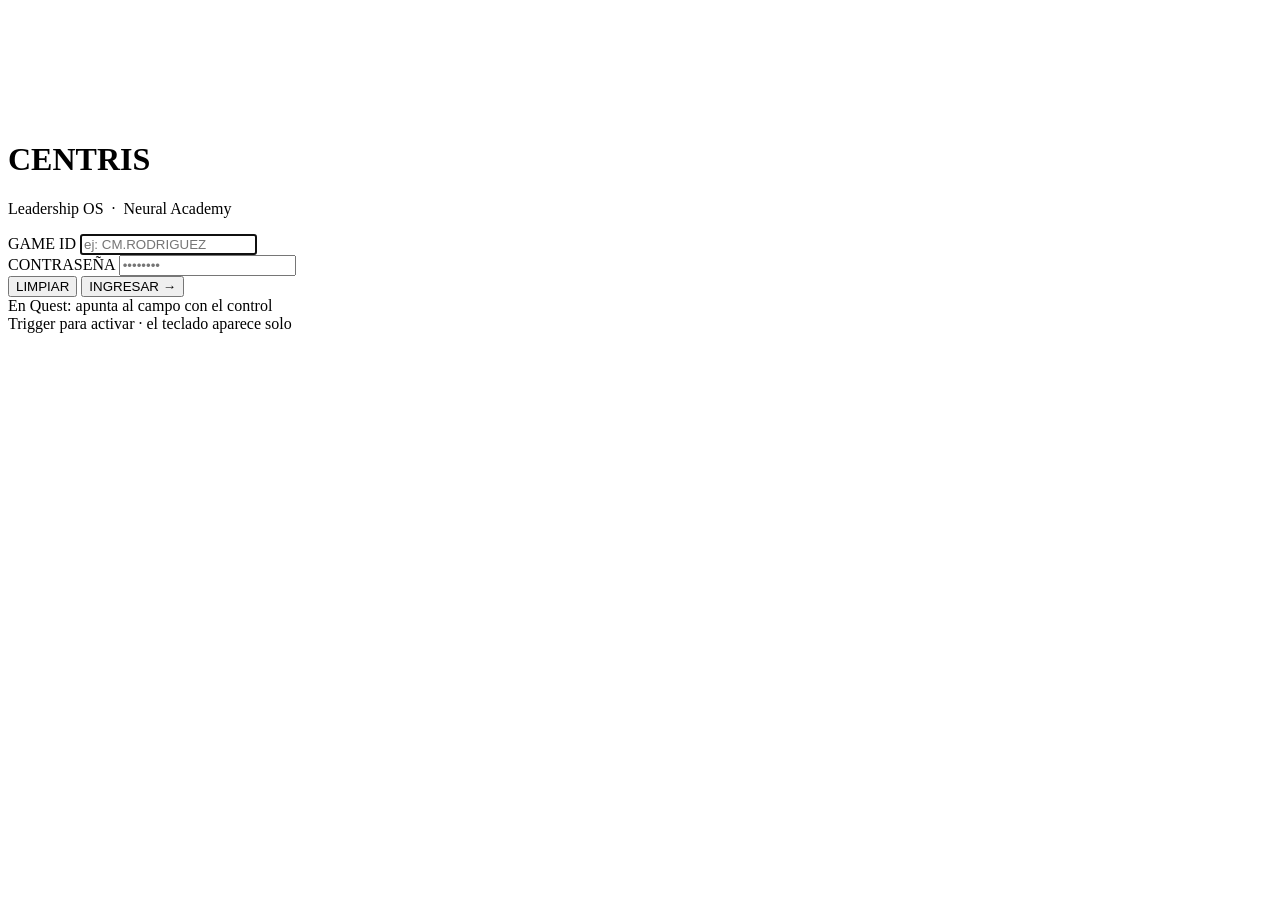
==== commit 1e7a2c24: "Update login-vr.html" ====
--- a/leadership-os/login-vr.html
+++ b/leadership-os/login-vr.html
@@ -5,7 +5,9 @@
   <title>Centris Leadership OS — Login</title>
   <meta name="viewport" content="width=device-width, initial-scale=1">
   <script src="https://aframe.io/releases/1.5.0/aframe.min.js"></script>
-  <style>
+
+
+  <!-- <style>
     * { box-sizing: border-box; margin: 0; padding: 0; }
     html, body { width: 100%; height: 100%; background: #0d1628; overflow: hidden; }
 
@@ -125,7 +127,8 @@
     }
     #loading h2 { font-family: monospace; color: #00e5a0; font-size: 2rem; letter-spacing: 0.3em; }
     #loading p  { font-family: monospace; color: #3d6bff; margin-top: 8px; font-size: 0.85rem; }
-  </style>
+  </style> -->
+
 </head>
 <body>
 
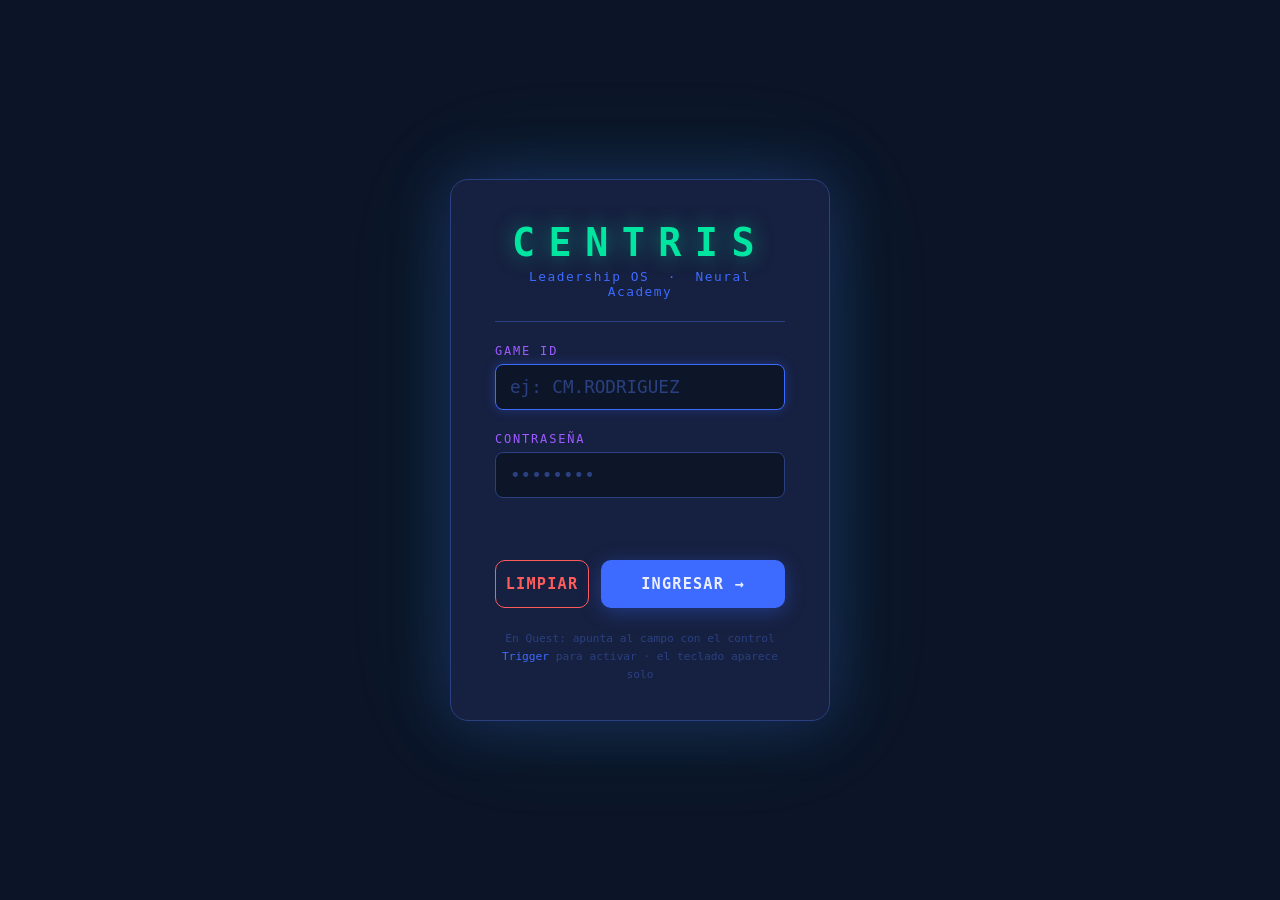
==== commit 9e0b766d: "Update login-vr.html" ====
--- a/leadership-os/login-vr.html
+++ b/leadership-os/login-vr.html
@@ -5,9 +5,7 @@
   <title>Centris Leadership OS — Login</title>
   <meta name="viewport" content="width=device-width, initial-scale=1">
   <script src="https://aframe.io/releases/1.5.0/aframe.min.js"></script>
-
-
-  <!-- <style>
+  <style>
     * { box-sizing: border-box; margin: 0; padding: 0; }
     html, body { width: 100%; height: 100%; background: #0d1628; overflow: hidden; }
 
@@ -127,8 +125,7 @@
     }
     #loading h2 { font-family: monospace; color: #00e5a0; font-size: 2rem; letter-spacing: 0.3em; }
     #loading p  { font-family: monospace; color: #3d6bff; margin-top: 8px; font-size: 0.85rem; }
-  </style> -->
-
+  </style>
 </head>
 <body>
 
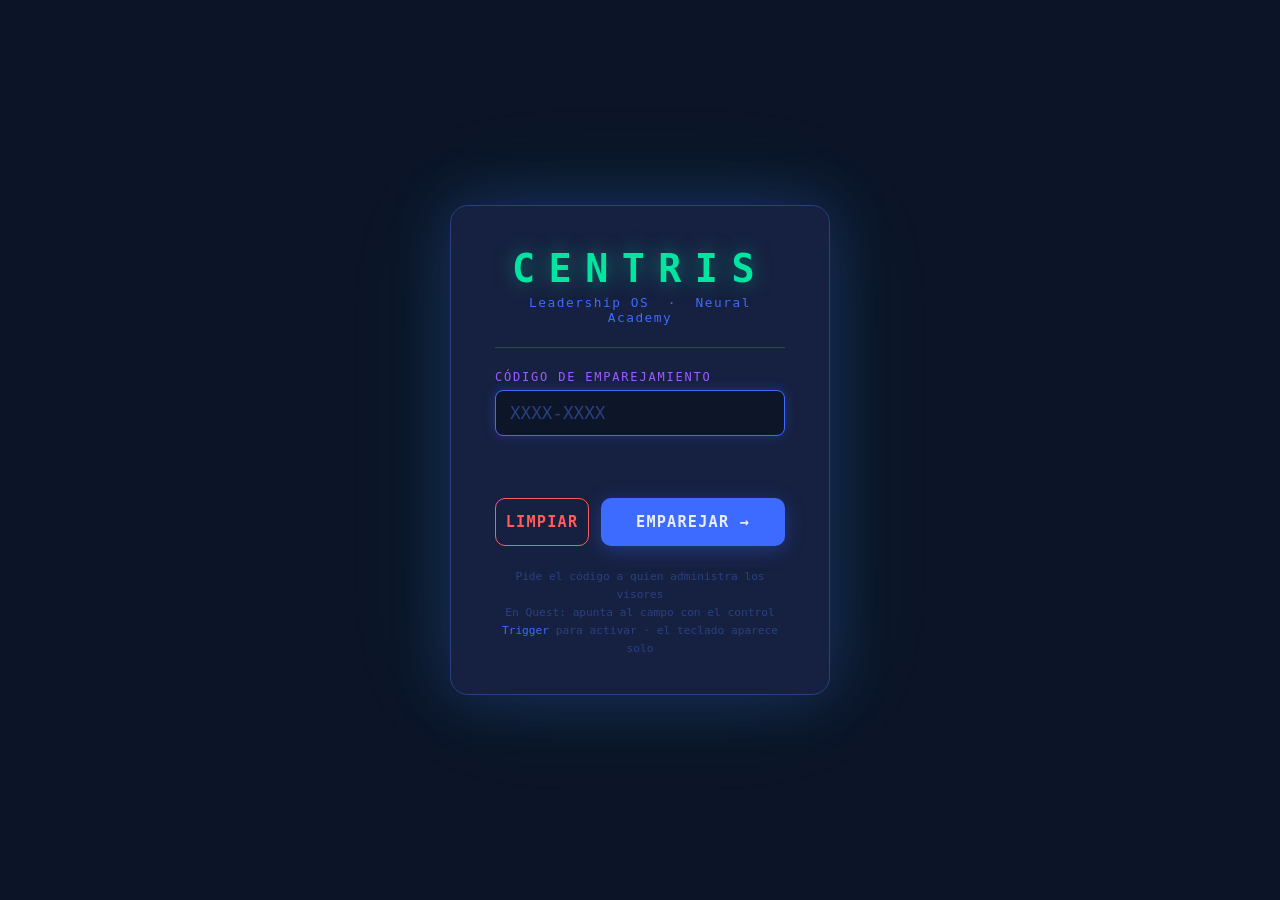
==== commit 13b507f0: "Acceso por visor emparejado y cierre de endpoints - api/_auth.mjs + api/pair.js: codigo de emparejam" ====
--- a/leadership-os/login-vr.html
+++ b/leadership-os/login-vr.html
@@ -189,12 +189,12 @@
     <div class="sep"></div>
 
     <div class="field">
-      <label>GAME ID</label>
+      <label>CÓDIGO DE EMPAREJAMIENTO</label>
       <input
-        id="input-gameid"
+        id="input-code"
         type="text"
-        placeholder="ej: CM.RODRIGUEZ"
-        maxlength="24"
+        placeholder="XXXX-XXXX"
+        maxlength="9"
         autocomplete="off"
         autocorrect="off"
         autocapitalize="characters"
@@ -202,74 +202,56 @@
       >
     </div>
 
-    <div class="field">
-      <label>CONTRASEÑA</label>
-      <input
-        id="input-pass"
-        type="password"
-        placeholder="••••••••"
-        maxlength="32"
-        autocomplete="current-password"
-      >
-    </div>
-
     <div id="status"></div>
 
     <div class="btn-row">
       <button id="btn-clear">LIMPIAR</button>
-      <button id="btn-login">INGRESAR →</button>
+      <button id="btn-login">EMPAREJAR →</button>
     </div>
 
     <div class="hint">
-      En Quest: apunta al campo con el control<br>
+      Pide el código a quien administra los visores<br>En Quest: apunta al campo con el control<br>
       <span>Trigger</span> para activar · el teclado aparece solo
     </div>
 
   </div>
 </div>
 
+<script src="js/device-auth.js"></script>
 <script>
 // ══════════════════════════════════════════
-//  CENTRIS VR LOGIN
+//  CENTRIS VR — EMPAREJAMIENTO DE VISOR
+//  El código se genera con scripts/pairing-code.mjs (vale 10 min).
+//  El servidor lo valida y entrega un token que queda guardado en el visor.
 // ══════════════════════════════════════════
 
-const SUPA_URL = 'https://biebfwwkukmxulzwpjya.supabase.co';
-const SUPA_KEY = 'sb_publishable_X13ybEk5Wl0a3e-XHhM5ew_IQcDk3wu';
-
-// Loading out
+// Si este visor ya está emparejado, entra directo
+if (window.hasDeviceToken()) window.location.replace('world.html');
+
+const codeInput = document.getElementById('input-code');
+const btn = document.getElementById('btn-login');
+
 window.addEventListener('load', () => {
   setTimeout(() => {
     const l = document.getElementById('loading');
     l.style.opacity = '0';
     setTimeout(() => l.style.display = 'none', 600);
-    // Focus automático al campo Game ID
-    document.getElementById('input-gameid').focus();
+    codeInput.focus();
   }, 800);
 });
 
-// Auto-mayúsculas en Game ID
-document.getElementById('input-gameid').addEventListener('input', function() {
-  const pos = this.selectionStart;
-  this.value = this.value.toUpperCase();
-  this.setSelectionRange(pos, pos);
+// Mayúsculas automáticas y guion después del 4.º carácter
+codeInput.addEventListener('input', function () {
+  const raw = this.value.toUpperCase().replace(/[^A-Z0-9]/g, '').slice(0, 8);
+  this.value = raw.length > 4 ? raw.slice(0, 4) + '-' + raw.slice(4) : raw;
 });
-
-// Enter en cualquier campo → login
-document.getElementById('input-gameid').addEventListener('keydown', e => {
-  if (e.key === 'Enter') document.getElementById('input-pass').focus();
-});
-document.getElementById('input-pass').addEventListener('keydown', e => {
-  if (e.key === 'Enter') doLogin();
-});
-
-// Botones
-document.getElementById('btn-login').addEventListener('click', doLogin);
+codeInput.addEventListener('keydown', e => { if (e.key === 'Enter') doPair(); });
+
+btn.addEventListener('click', doPair);
 document.getElementById('btn-clear').addEventListener('click', () => {
-  document.getElementById('input-gameid').value = '';
-  document.getElementById('input-pass').value = '';
-  document.getElementById('status').textContent = '';
-  document.getElementById('status').style.color = '#ff5c5c';
-  document.getElementById('input-gameid').focus();
+  codeInput.value = '';
+  showStatus('');
+  codeInput.focus();
 });
 
 function showStatus(msg, color) {
@@ -278,52 +260,39 @@
   el.style.color = color || '#ff5c5c';
 }
 
-// ── LOGIN ─────────────────────────────────
-async function doLogin() {
-  const gameId = document.getElementById('input-gameid').value.trim().toUpperCase();
-  const pass   = document.getElementById('input-pass').value.trim();
-
-  if (!gameId) { showStatus('Ingresa tu Game ID');    document.getElementById('input-gameid').focus(); return; }
-  if (!pass)   { showStatus('Ingresa tu contraseña'); document.getElementById('input-pass').focus();   return; }
-
-  // Deshabilitar botón mientras procesa
-  const btn = document.getElementById('btn-login');
+async function doPair() {
+  const code = codeInput.value.replace(/[^A-Z0-9]/g, '');
+  if (code.length !== 8) { showStatus('Escribe el código de 8 caracteres'); codeInput.focus(); return; }
+
   btn.disabled = true;
   btn.textContent = 'Verificando…';
   showStatus('Conectando…', '#00e5a0');
 
   try {
-    const email = gameId + '@leadershipos.app';
-    const res   = await fetch(`${SUPA_URL}/auth/v1/token?grant_type=password`, {
-      method:  'POST',
-      headers: { 'Content-Type': 'application/json', 'apikey': SUPA_KEY },
-      body:    JSON.stringify({ email, password: pass })
+    const res = await fetch('/api/pair', {
+      method: 'POST',
+      headers: { 'Content-Type': 'application/json' },
+      body: JSON.stringify({ code })
     });
-    const data = await res.json();
-
-    if (!res.ok || data.error) {
-      showStatus(data.error_description || 'Game ID o contraseña incorrectos');
+    const data = await res.json().catch(() => ({}));
+
+    if (!res.ok || !data.token) {
+      showStatus(data.error || 'No se pudo emparejar. Intenta de nuevo.');
       btn.disabled = false;
-      btn.textContent = 'INGRESAR →';
+      btn.textContent = 'EMPAREJAR →';
       return;
     }
 
-    // Guardar igual que auth.js
-    localStorage.setItem('ldr_session_token',  data.access_token);
-    if (data.refresh_token)
-      localStorage.setItem('ldr_refresh_token', data.refresh_token);
-
-    showStatus('¡Bienvenido ' + gameId + '!', '#00e5a0');
+    window.setDeviceToken(data.token);
+    showStatus('¡Visor emparejado!', '#00e5a0');
     btn.textContent = '✓ Entrando…';
     btn.style.background = '#00e5a0';
     btn.style.color = '#0d1628';
-
     setTimeout(() => { window.location.href = 'world.html'; }, 900);
-
-  } catch(e) {
+  } catch (e) {
     showStatus('Error de conexión. Intenta de nuevo.');
     btn.disabled = false;
-    btn.textContent = 'INGRESAR →';
+    btn.textContent = 'EMPAREJAR →';
   }
 }
 </script>
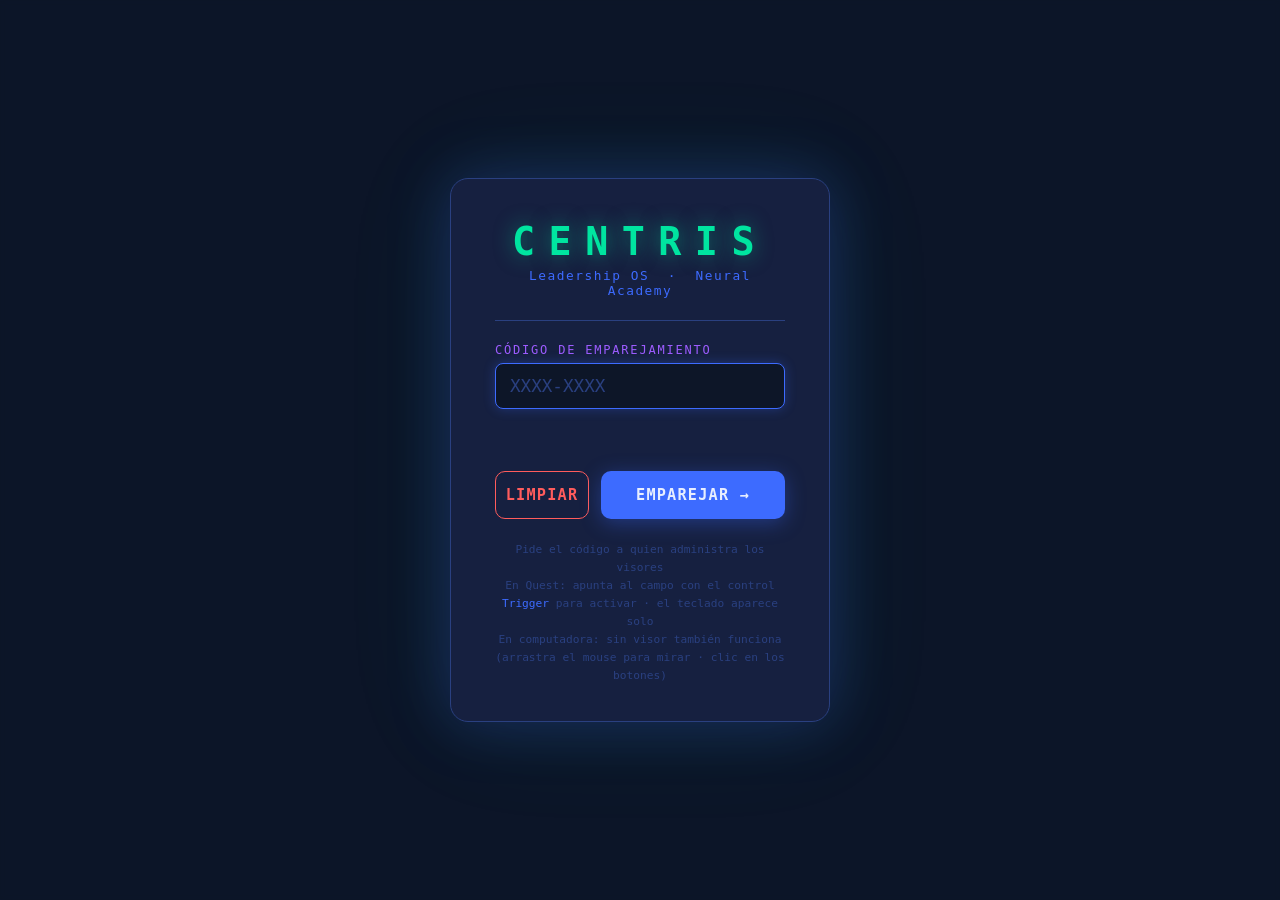
==== commit f803f66e: "Retira la version plana de escritorio; el mundo 3D es la unica app - Se eliminan index app, auth, ad" ====
--- a/leadership-os/login-vr.html
+++ b/leadership-os/login-vr.html
@@ -211,7 +211,9 @@
 
     <div class="hint">
       Pide el código a quien administra los visores<br>En Quest: apunta al campo con el control<br>
-      <span>Trigger</span> para activar · el teclado aparece solo
+      <span>Trigger</span> para activar · el teclado aparece solo<br>
+      En computadora: sin visor también funciona<br>
+      (arrastra el mouse para mirar · clic en los botones)
     </div>
 
   </div>
